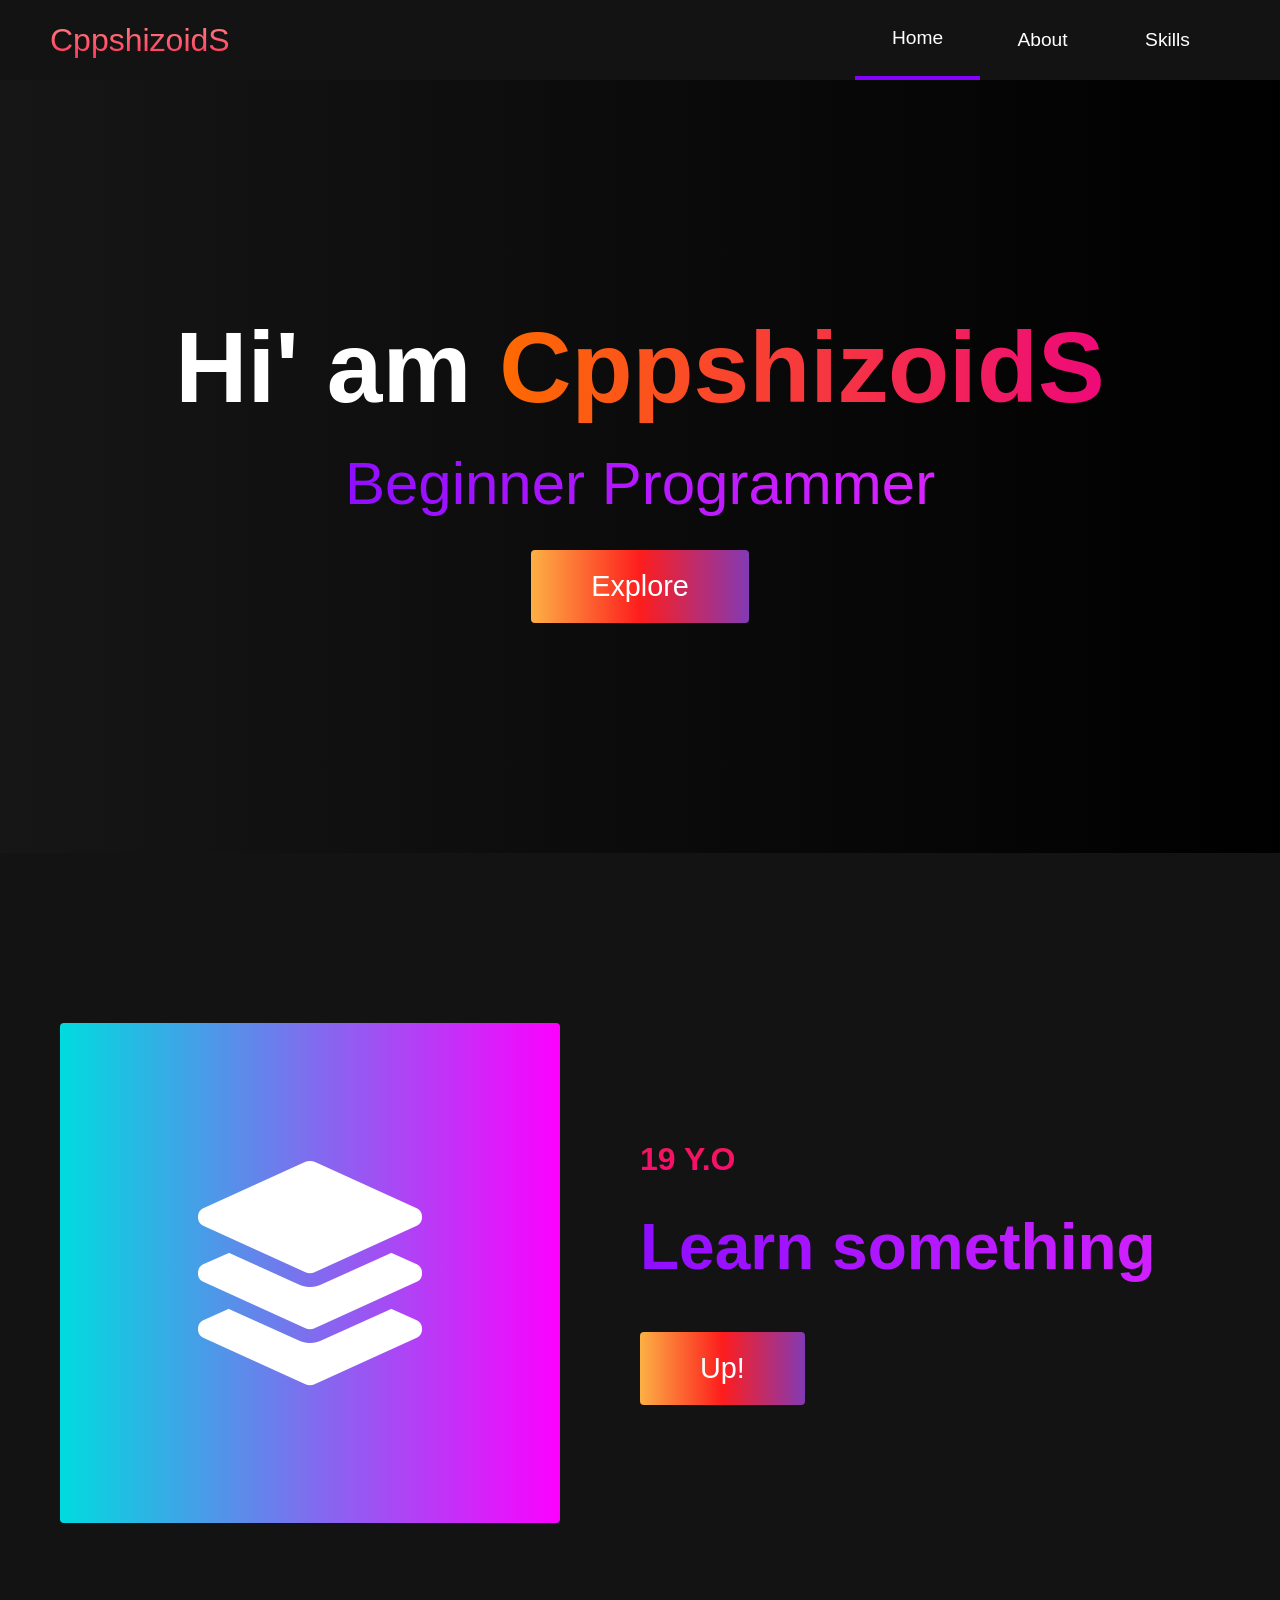
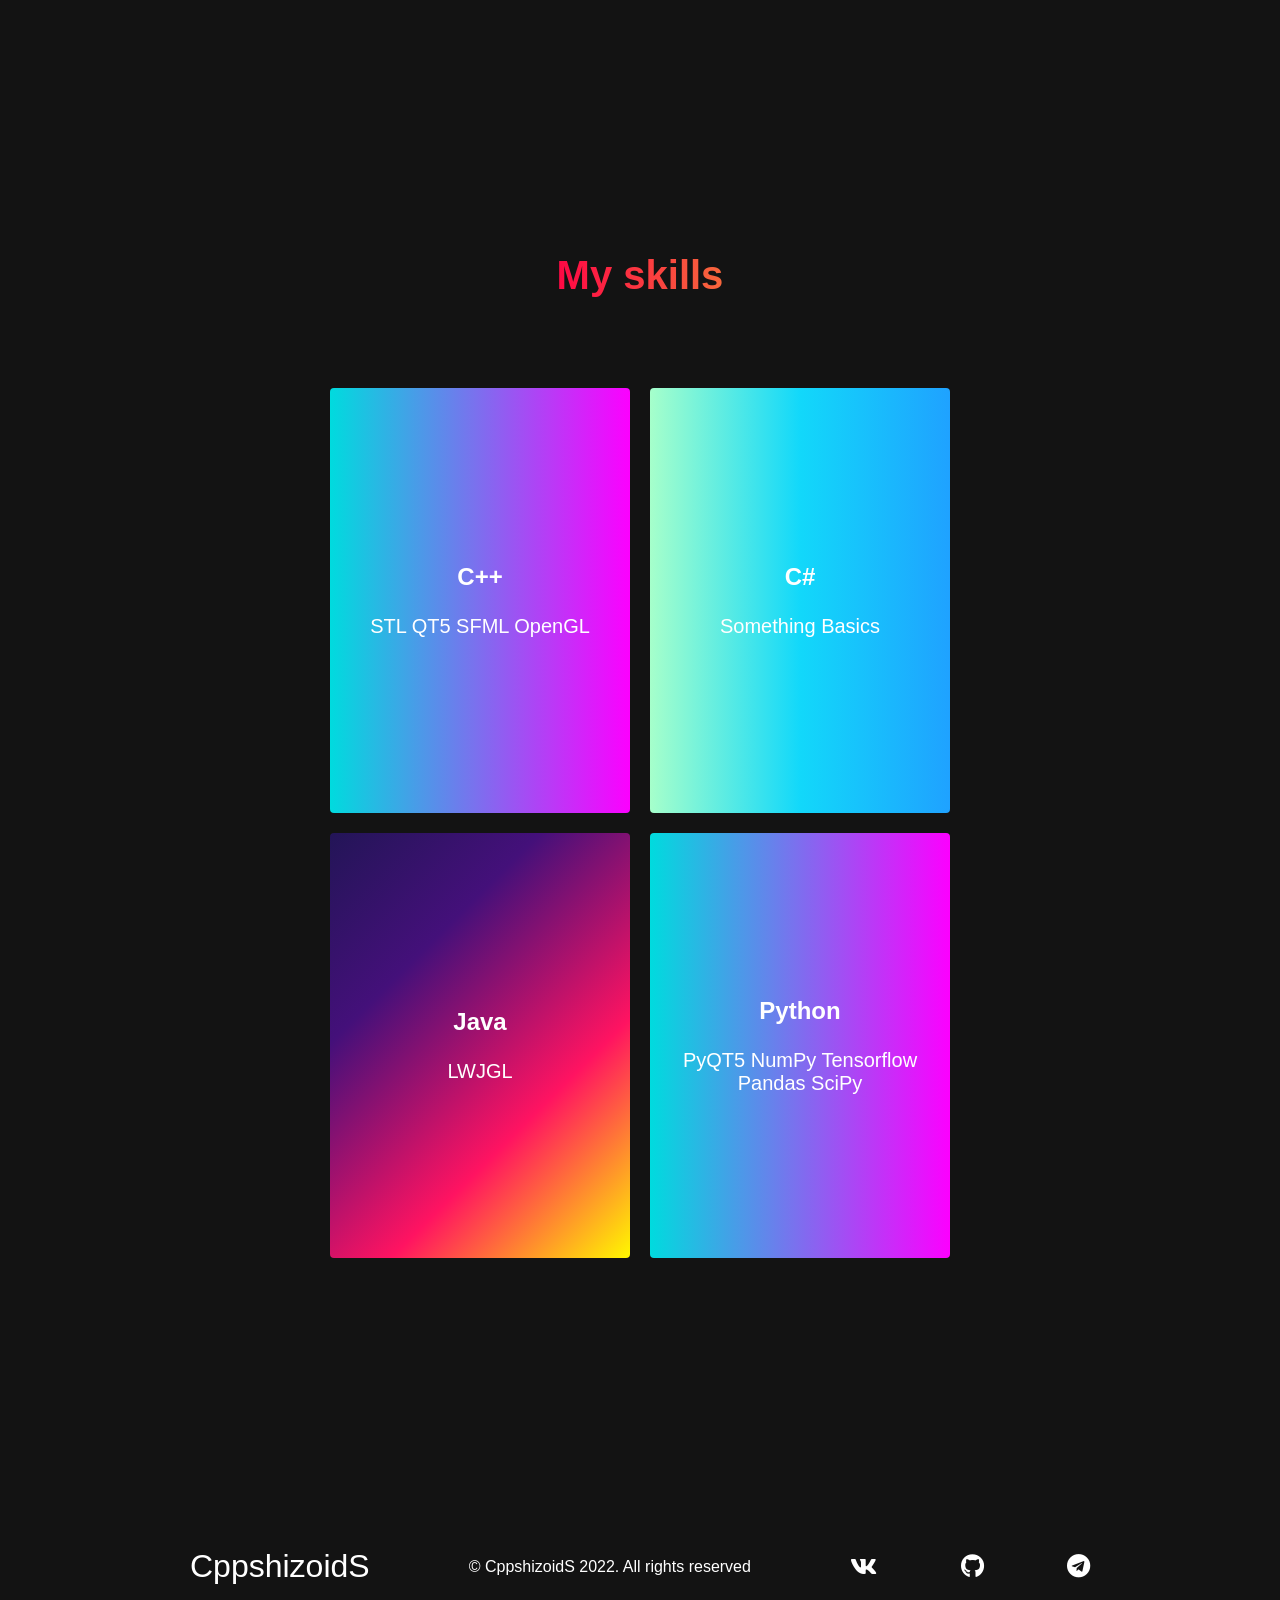
==== index.html @ 8a7acd9d "Update index.html" ====
<!DOCTYPE html>
<html lang="en">
  <head>
    <meta charset="UTF-8" />
    <meta name="viewport" content="width=device-width, initial-scale=1.0" />
    <title>About Me</title>
    <link rel="stylesheet" href="main.css" />
    <link rel="shortcut icon" type="image/x-icon" href="favicon.ico" />
    <link
      rel="stylesheet"
      href="https://use.fontawesome.com/releases/v5.14.0/css/all.css"
      integrity="sha384-HzLeBuhoNPvSl5KYnjx0BT+WB0QEEqLprO+NBkkk5gbc67FTaL7XIGa2w1L0Xbgc"
      crossorigin="anonymous"
    />
  </head>
  <body>
    <!-- Navbar Section -->
    <nav class="navbar">
      <div class="navbar__container">
        <a href="#home" id="navbar__logo">CppshizoidS</a>
        <div class="navbar__toggle" id="mobile-menu">
          <span class="bar"></span> <span class="bar"></span>
          <span class="bar"></span>
        </div>
        <ul class="navbar__menu">
          <li class="navbar__item">
            <a href="#home" class="navbar__links" id="home-page">Home</a>
          </li>
          <li class="navbar__item">
            <a href="#about" class="navbar__links" id="about-page">About</a>
          </li>
          <li class="navbar__item">
            <a href="#services" class="navbar__links" id="services-page"
              >Skills</a
            >
          </li>
        </ul>
      </div>
    </nav>

    <!-- Hero Section -->
    <div class="hero" id="home">
      <div class="hero__container">
        <h1 class="hero__heading">Hi' am <span>CppshizoidS</span></h1>
        <p class="hero__description">Beginner Programmer</p>
        <button class="main__btn"><a href="#">Explore</a></button>
      </div>
    </div>

    <!-- About Section -->
    <div class="main" id="about">
      <div class="main__container">
        <div class="main__img--container">
          <div class="main__img--card"><i class="fas fa-layer-group"></i></div>
        </div>
        <div class="main__content">
          <h1>19 y.o</h1>
          <h2>Learn something</h2>
          <p></p>
          <button class="main__btn"><a href="#">Up!</a></button>
        </div>
      </div>
    </div>

    <!-- Services Section -->
    <div class="services" id="services">
      <h1>My skills</h1>
      <div class="services__wrapper">
        <div class="services__card">
          <h2>C++</h2>
          <p>STL QT5 SFML OpenGL</p>
        </div>
        <div class="services__card">
          <h2>C#</h2>
          <p>Something Basics</p>
        </div>
        <div class="services__card">
          <h2>Java</h2>
          <p>LWJGL</p>
        </div>
        <div class="services__card">
          <h2>Python</h2>
          <p>PyQT5 NumPy Tensorflow Pandas SciPy</p>
        </div>
      </div>
    </div>

    <!-- Footer Section -->
    <div class="footer__container">
      <section class="social__media">
        <div class="social__media--wrap">
          <div class="footer__logo">
            <a href="/" id="footer__logo">CppshizoidS</a>
          </div>
          <p class="website__rights">© CppshizoidS 2022. All rights reserved</p>
          <div class="social__icons">
            <a href="https://vk.com/cppshizoid2" class="social__icon--link" target="_blank"
              ><i class="fab fa-vk"></i
            ></a>
            <a href="https://github.com/cppshizoidS" class="social__icon--link"
              ><i class="fab fa-github"></i
            ></a>
            <a href="https://t.me/cppshizoid" class="social__icon--link"
              ><i class="fab fa-telegram"></i
            ></a>
          </div>
        </div>
      </section>
    </div>

    <script src="main.js"></script>
  </body>
</html>
---- main.css ----
* {
    box-sizing: border-box;
    margin: 0;
    padding: 0;
    font-family: 'Kumbh Sans', sans-serif;
    scroll-behavior: smooth;
  }
  
  .navbar {
    background: #131313;
    height: 80px;
    display: flex;
    justify-content: center;
    align-items: center;
    font-size: 1.2rem;
    position: sticky;
    top: 0;
    z-index: 999;
  }
  
  .navbar__container {
    display: flex;
    justify-content: space-between;
    height: 80px;
    z-index: 1;
    width: 100%;
    max-width: 1300px;
    margin: 0 auto;
    padding: 0 50px;
  }
  
  #navbar__logo {
    background-color: #ff8177;
    background-image: linear-gradient(to top, #ff0844 0%, #ffb199 100%);
    background-size: 100%;
    -webkit-background-clip: text;
    -moz-background-clip: text;
    -webkit-text-fill-color: transparent;
    -moz-text-fill-color: transparent;
    display: flex;
    align-items: center;
    cursor: pointer;
    text-decoration: none;
    font-size: 2rem;
  }
  
  .navbar__menu {
    display: flex;
    align-items: center;
    list-style: none;
  }
  
  .navbar__item {
    height: 80px;
  }
  
  .navbar__links {
    color: #fff;
    display: flex;
    align-items: center;
    justify-content: center;
    width: 125px;
    text-decoration: none;
    height: 100%;
    transition: all 0.3s ease;
  }
  
  .navbar__btn {
    display: flex;
    justify-content: center;
    align-items: center;
    padding: 0 1rem;
    width: 100%;
  }
  
  .button {
    display: flex;
    justify-content: center;
    align-items: center;
    text-decoration: none;
    padding: 10px 20px;
    height: 100%;
    width: 100%;
    border: none;
    outline: none;
    border-radius: 4px;
    background: #833ab4;
    background: -webkit-linear-gradient(to right, #fcb045, #fd1d1d, #833ab4);
    background: linear-gradient(to right, #fcb045, #fd1d1d, #833ab4);
    color: #fff;
    transition: all 0.3s ease;
  }
  
  .navbar__links:hover {
    color: #9518fc;
    transition: all 0.3s ease;
  }
  
  @media screen and (max-width: 960px) {
    .navbar__container {
      display: flex;
      justify-content: space-between;
      height: 80px;
      z-index: 1;
      width: 100%;
      max-width: 1300px;
      padding: 0;
    }
  
    .navbar__menu {
      display: grid;
      grid-template-columns: auto;
      margin: 0;
      width: 100%;
      position: absolute;
      top: -1000px;
      opacity: 1;
      transition: all 0.5s ease;
      z-index: -1;
    }
  
    .navbar__menu.active {
      background: #131313;
      top: 100%;
      opacity: 1;
      transition: all 0.5s ease;
      z-index: 99;
      height: 60vh;
      font-size: 1.6rem;
    }
  
    #navbar__logo {
      padding-left: 25px;
    }
  
    .navbar__toggle .bar {
      width: 25px;
      height: 3px;
      margin: 5px auto;
      transition: all 0.3s ease-in-out;
      background: #fff;
    }
  
    .navbar__item {
      width: 100%;
    }
  
    .navbar__links {
      text-align: center;
      padding: 2rem;
      width: 100%;
      display: table;
    }
  
    .navbar__btn {
      padding-bottom: 2rem;
    }
  
    .button {
      display: flex;
      justify-content: center;
      align-items: center;
      width: 80%;
      height: 80px;
      margin: 0;
    }
  
    #mobile-menu {
      position: absolute;
      top: 20%;
      right: 5%;
      transform: translate(5%, 20%);
    }
  
    .navbar__toggle .bar {
      display: block;
      cursor: pointer;
    }
  
    #mobile-menu.is-active .bar:nth-child(2) {
      opacity: 0;
    }
  
    #mobile-menu.is-active .bar:nth-child(1) {
      transform: translateY(8px) rotate(45deg);
    }
  
    #mobile-menu.is-active .bar:nth-child(3) {
      transform: translateY(-8px) rotate(-45deg);
    }
  }
  
  /* Hero Section */
  .hero {
    background: #000000;
    background: linear-gradient(to right, #161616, #000000);
    padding: 200px 0;
  }
  
  .hero__container {
    display: flex;
    flex-direction: column;
    justify-content: center;
    align-items: center;
    max-width: 1200px;
    margin: 0 auto;
    height: 90%;
    text-align: center;
    padding: 30px;
  }
  
  .hero__heading {
    font-size: 100px;
    margin-bottom: 24px;
    color: #fff;
  }
  
  .hero__heading span {
    background: #ee0979; /* fallback for old browsers */
    background: -webkit-linear-gradient(
      to right,
      #ff6a00,
      #ee0979
    ); /* Chrome 10-25, Safari 5.1-6 */
    background: linear-gradient(
      to right,
      #ff6a00,
      #ee0979
    ); /* W3C, IE 10+/ Edge, Firefox 16+, Chrome 26+, Opera 12+, Safari 7+ */
    background-size: 100%;
    -webkit-background-clip: text;
    -moz-background-clip: text;
    -webkit-text-fill-color: transparent;
    -mo-text-fill-color: transparent;
  }
  
  .hero__description {
    font-size: 60px;
    background: #da22ff; /* fallback for old browsers */
    background: -webkit-linear-gradient(
      to right,
      #9114ff,
      #da22ff
    ); /* Chrome 10-25, Safari 5.1-6 */
    background: linear-gradient(
      to right,
      #8f0eff,
      #da22ff
    ); /* W3C, IE 10+/ Edge, Firefox 16+, Chrome 26+, Opera 12+, Safari 7+ */
    background-size: 100%;
    -webkit-background-clip: text;
    -moz-background-clip: text;
    -webkit-text-fill-color: transparent;
    -moz-text-fill-color: transparent;
  }
  
  .highlight {
    border-bottom: 4px solid rgb(132, 0, 255);
  }
  
  @media screen and (max-width: 768px) {
    .hero__heading {
      font-size: 60px;
    }
  
    .hero__description {
      font-size: 40px;
    }
  }
  
  /* About Section */
  .main {
    background-color: #131313;
    padding: 10rem 0;
  }
  
  .main__container {
    display: grid;
    grid-template-columns: 1fr 1fr;
    align-items: center;
    justify-content: center;
    margin: 0 auto;
    height: 90%;
    z-index: 1;
    width: 100%;
    max-width: 1300px;
    padding: 0 50px;
  }
  
  .main__content {
    color: #fff;
    width: 100%;
  }
  
  .main__content h1 {
    font-size: 2rem;
    background-color: #fe3b6f;
    background-image: linear-gradient(to top, #ff087b 0%, #ed1a52 100%);
    background-size: 100%;
    -webkit-background-clip: text;
    -moz-background-clip: text;
    -webkit-text-fill-color: transparent;
    -moz-text-fill-color: transparent;
    text-transform: uppercase;
    margin-bottom: 32px;
  }
  
  .main__content h2 {
    font-size: 4rem;
    background: #ff8177; /* fallback for old browsers */
    background: -webkit-linear-gradient(
      to right,
      #9114ff,
      #da22ff
    ); /* Chrome 10-25, Safari 5.1-6 */
    background: linear-gradient(
      to right,
      #8f0eff,
      #da22ff
    ); /* W3C, IE 10+/ Edge, Firefox 16+, Chrome 26+, Opera 12+, Safari 7+ */
    background-size: 100%;
    -webkit-background-clip: text;
    -moz-background-clip: text;
    -webkit-text-fill-color: transparent;
    -moz-text-fill-color: transparent;
  }
  
  .main__content p {
    margin-top: 1rem;
    font-size: 2rem;
    font-weight: 700;
  }
  
  .main__btn {
    font-size: 1.8rem;
    background: #833ab4;
    background: -webkit-linear-gradient(to right, #fcb045, #fd1d1d, #833ab4);
    background: linear-gradient(to right, #fcb045, #fd1d1d, #833ab4);
    padding: 20px 60px;
    border: none;
    border-radius: 4px;
    margin-top: 2rem;
    cursor: pointer;
    position: relative;
    transition: all 0.35s;
    outline: none;
  }
  
  .main__btn a {
    position: relative;
    z-index: 2;
    color: #fff;
    text-decoration: none;
  }
  
  .main__btn:after {
    position: absolute;
    content: '';
    top: 0;
    left: 0;
    width: 0;
    height: 100%;
    background: #ff1ead;
    transition: all 0.35s;
    border-radius: 4px;
  }
  
  .main__btn:hover {
    color: #fff;
  }
  
  .main__btn:hover:after {
    width: 100%;
  }
  
  .main__img--container {
    text-align: center;
  }
  
  .main__img--card {
    margin: 10px;
    height: 500px;
    width: 500px;
    border-radius: 4px;
    display: flex;
    flex-direction: column;
    justify-content: center;
    color: #fff;
    background-image: linear-gradient(to right, #00dbde 0%, #fc00ff 100%);
  }
  
  .fa-layer-group,
  .fa-users {
    font-size: 14rem;
  }
  
  #card-2 {
    background: #ff512f;
    background: -webkit-linear-gradient(to right, #dd2476, #ff512f);
    background: linear-gradient(to right, #dd2476, #ff512f);
  }
  
  /* Mobile Responsive */
  @media screen and (max-width: 1100px) {
    .main__container {
      display: grid;
      grid-template-columns: 1fr;
      align-items: center;
      justify-content: center;
      width: 100%;
      margin: 0 auto;
      height: 90%;
    }
  
    .main__img--container {
      display: flex;
      justify-content: center;
    }
  
    .main__img--card {
      height: 425px;
      width: 425px;
    }
  
    .main__content {
      text-align: center;
      margin-bottom: 4rem;
    }
  
    .main__content h1 {
      font-size: 2.5rem;
      margin-top: 2rem;
    }
  
    .main__content h2 {
      font-size: 3rem;
    }
  
    .main__content p {
      margin-top: 1rem;
      font-size: 1.5rem;
    }
  }
  
  @media screen and (max-width: 480px) {
    .main__img--card {
      width: 250px;
      height: 250px;
    }
  
    .fa-users,
    .fa-layer-group {
      font-size: 4rem;
    }
  
    .main__content h1 {
      font-size: 2rem;
      margin-top: 3rem;
    }
    .main__content h2 {
      font-size: 2rem;
    }
  
    .main__content p {
      margin-top: 2rem;
    }
  
    .main__btn {
      padding: 12px 36px;
      margin: 2.5rem 0;
    }
  }
  
  /* Services Section */
  .services {
    background: #131313;
    display: flex;
    flex-direction: column;
    justify-content: center;
    align-items: center;
    height: 100%;
    padding: 10rem 0;
  }
  
  .services h1 {
    background-color: #ff8177;
    background-image: linear-gradient(to right, #ff0844 0%, #f7673c 100%);
    background-size: 100%;
    -webkit-background-clip: text;
    -moz-background-clip: text;
    -webkit-text-fill-color: transparent;
    -moz-text-fill-color: transparent;
    margin-bottom: 5rem;
    font-size: 2.5rem;
  }
  
  .services__wrapper {
    display: grid;
    grid-template-columns: 1fr 1fr 1fr 1fr;
    grid-template-rows: 1fr;
  }
  
  .services__card {
    margin: 10px;
    height: 425px;
    width: 300px;
    border-radius: 4px;
    display: flex;
    flex-direction: column;
    justify-content: center;
    color: #fff;
    background-image: linear-gradient(to right, #00dbde 0%, #fc00ff 100%);
    transition: 0.3s ease-in;
  }
  
  .services__card:nth-child(2) {
    background: #1fa2ff; /* fallback for old browsers */
    background: -webkit-linear-gradient(
      to right,
      #a6ffcb,
      #12d8fa,
      #1fa2ff
    ); /* Chrome 10-25, Safari 5.1-6 */
    background: linear-gradient(
      to right,
      #a6ffcb,
      #12d8fa,
      #1fa2ff
    ); /* W3C, IE 10+/ Edge, Firefox 16+, Chrome 26+, Opera 12+, Safari 7+ */
  }
  
  .services__card:nth-child(3) {
    background-image: linear-gradient(
      -225deg,
      #231557 0%,
      #44107a 29%,
      #ff1361 67%,
      #fff800 100%
    );
  }
  
  .services__card h2 {
    text-align: center;
  }
  
  .services__card p {
    text-align: center;
    margin-top: 24px;
    font-size: 20px;
  }
  
  .services__btn {
    display: flex;
    justify-content: center;
    margin-top: 16px;
  }
  
  .services__card button {
    color: #fff;
    padding: 14px 24px;
    border: none;
    outline: none;
    border-radius: 4px;
    background: #131313;
    font-size: 1rem;
  }
  
  .services__card button:hover {
    cursor: pointer;
  }
  
  .services__card:hover {
    transform: scale(1.075);
    transition: 0.3s ease-in;
    cursor: pointer;
  }
  
  @media screen and (max-width: 1300px) {
    .services__wrapper {
      grid-template-columns: 1fr 1fr;
    }
  }
  
  @media screen and (max-width: 768px) {
    .services__wrapper {
      grid-template-columns: 1fr;
    }
  }
  
  /* Footer CSS */
  .footer__container {
    background-color: #131313;
    padding: 5rem 0;
    display: flex;
    flex-direction: column;
    justify-content: center;
    align-items: center;
  }
  
  #footer__logo {
    color: #fff;
    display: flex;
    align-items: center;
    cursor: pointer;
    text-decoration: none;
    font-size: 2rem;
  }
  
  .footer__links {
    width: 100%;
    max-width: 1000px;
    display: flex;
    justify-content: center;
  }
  
  .footer__link--wrapper {
    display: flex;
  }
  
  .footer__link--items {
    display: flex;
    flex-direction: column;
    align-items: flex-start;
    margin: 16px;
    text-align: left;
    width: 160px;
    box-sizing: border-box;
  }
  
  .footer__link--items h2 {
    margin-bottom: 16px;
    color: #fff;
  }
  
  .footer__link--items a {
    color: #fff;
    text-decoration: none;
    margin-bottom: 0.5rem;
    transition: 0.3 ease-out;
  }
  
  .footer__link--items a:hover {
    color: #e9e9e9;
    transition: 0.3 ease-out;
  }
  
  .social__icon--link {
    color: #fff;
    font-size: 24px;
  }
  
  .social__media {
    max-width: 1000px;
    width: 100%;
  }
  
  .social__media--wrap {
    display: flex;
    justify-content: space-between;
    align-items: center;
    width: 90%;
    max-width: 1000px;
    margin: 40px auto 0 auto;
  }
  
  .social__icons {
    display: flex;
    justify-content: space-between;
    align-items: center;
    width: 240px;
  }
  
  .website__rights {
    color: #fff;
  }
  
  @media screen and (max-width: 820px) {
    .footer__links {
      padding-top: 2rem;
    }
  
    #footer__logo {
      margin-bottom: 2rem;
    }
  
    .website__rights {
      margin-bottom: 2rem;
    }
  
    .footer__link--wrapper {
      flex-direction: column;
    }
  
    .social__media--wrap {
      flex-direction: column;
    }
  }
  
  @media screen and (max-width: 480px) {
    .footer__link--items {
      margin: 0;
      padding: 10px;
      width: 100%;
    }
  }
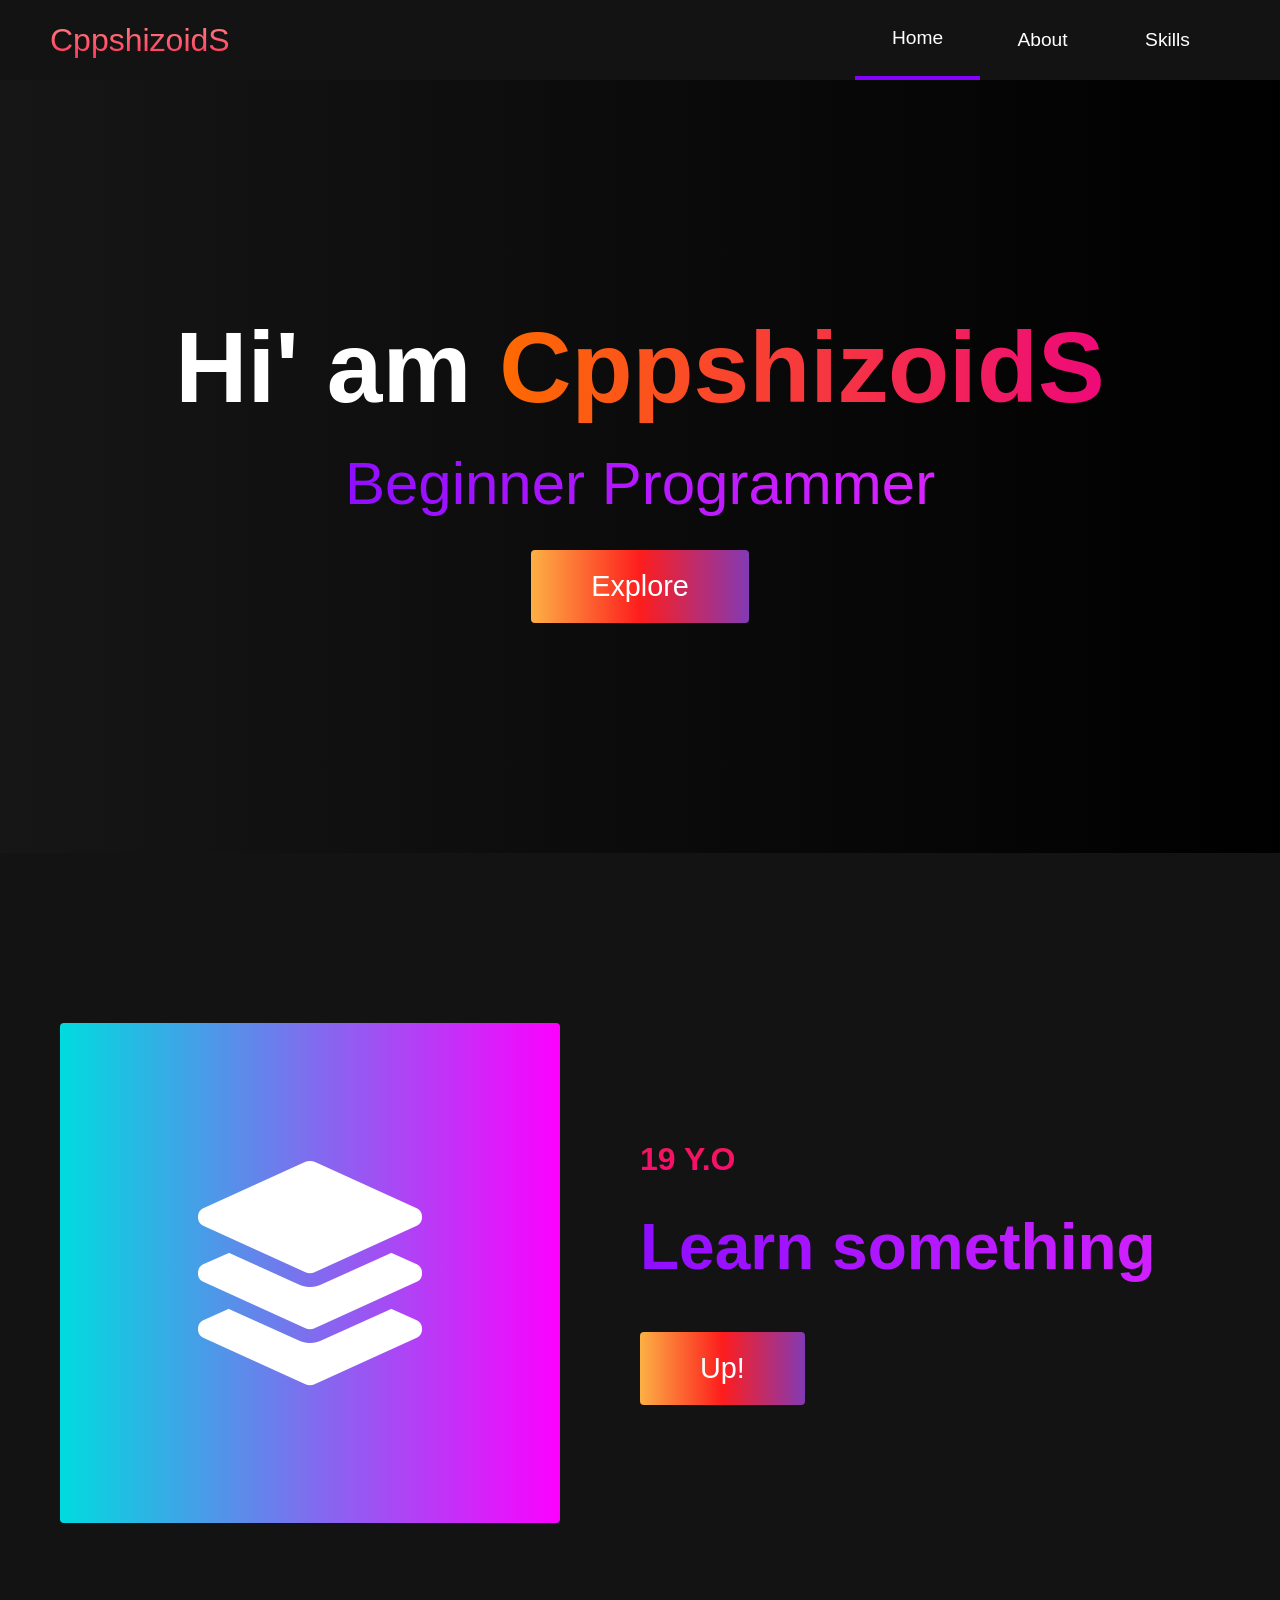
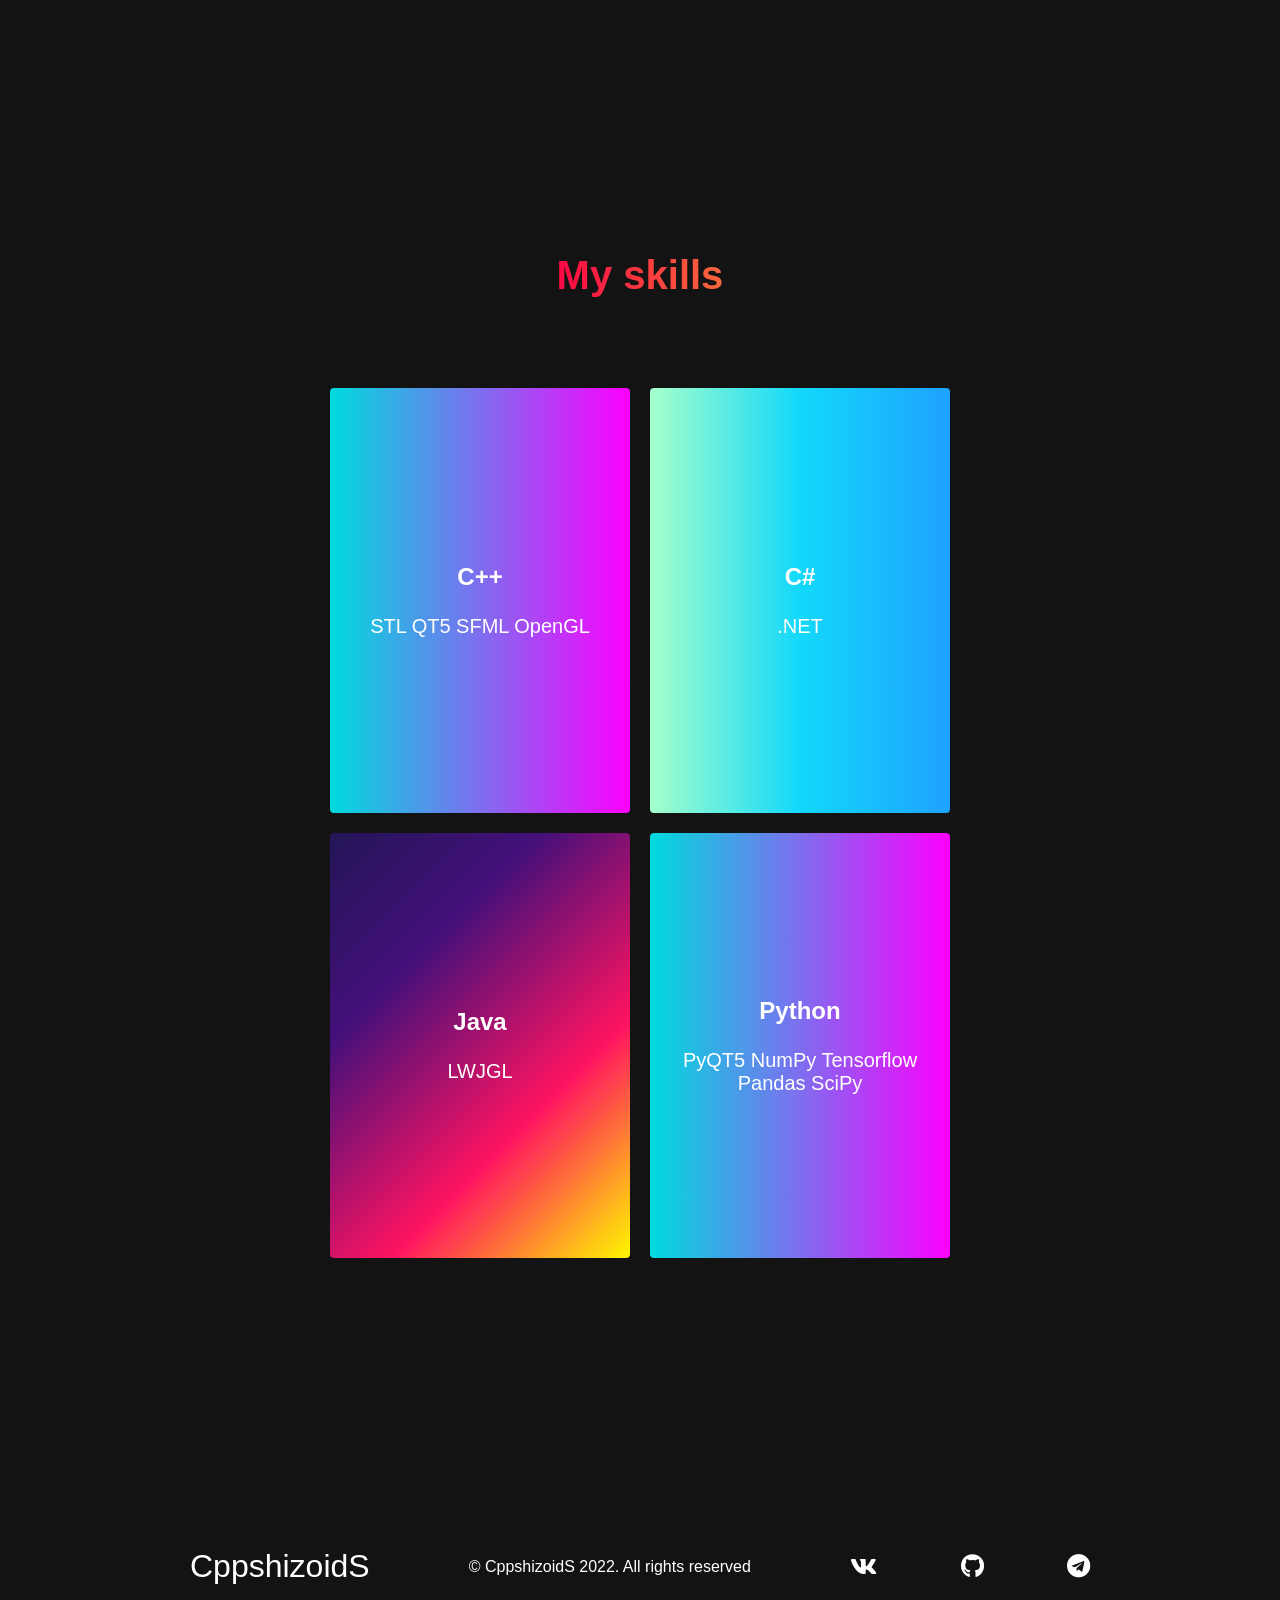
==== commit 205724ae: "Update index.html" ====
--- a/index.html
+++ b/index.html
@@ -72,7 +72,7 @@
         </div>
         <div class="services__card">
           <h2>C#</h2>
-          <p>Something Basics</p>
+          <p>.NET</p>
         </div>
         <div class="services__card">
           <h2>Java</h2>
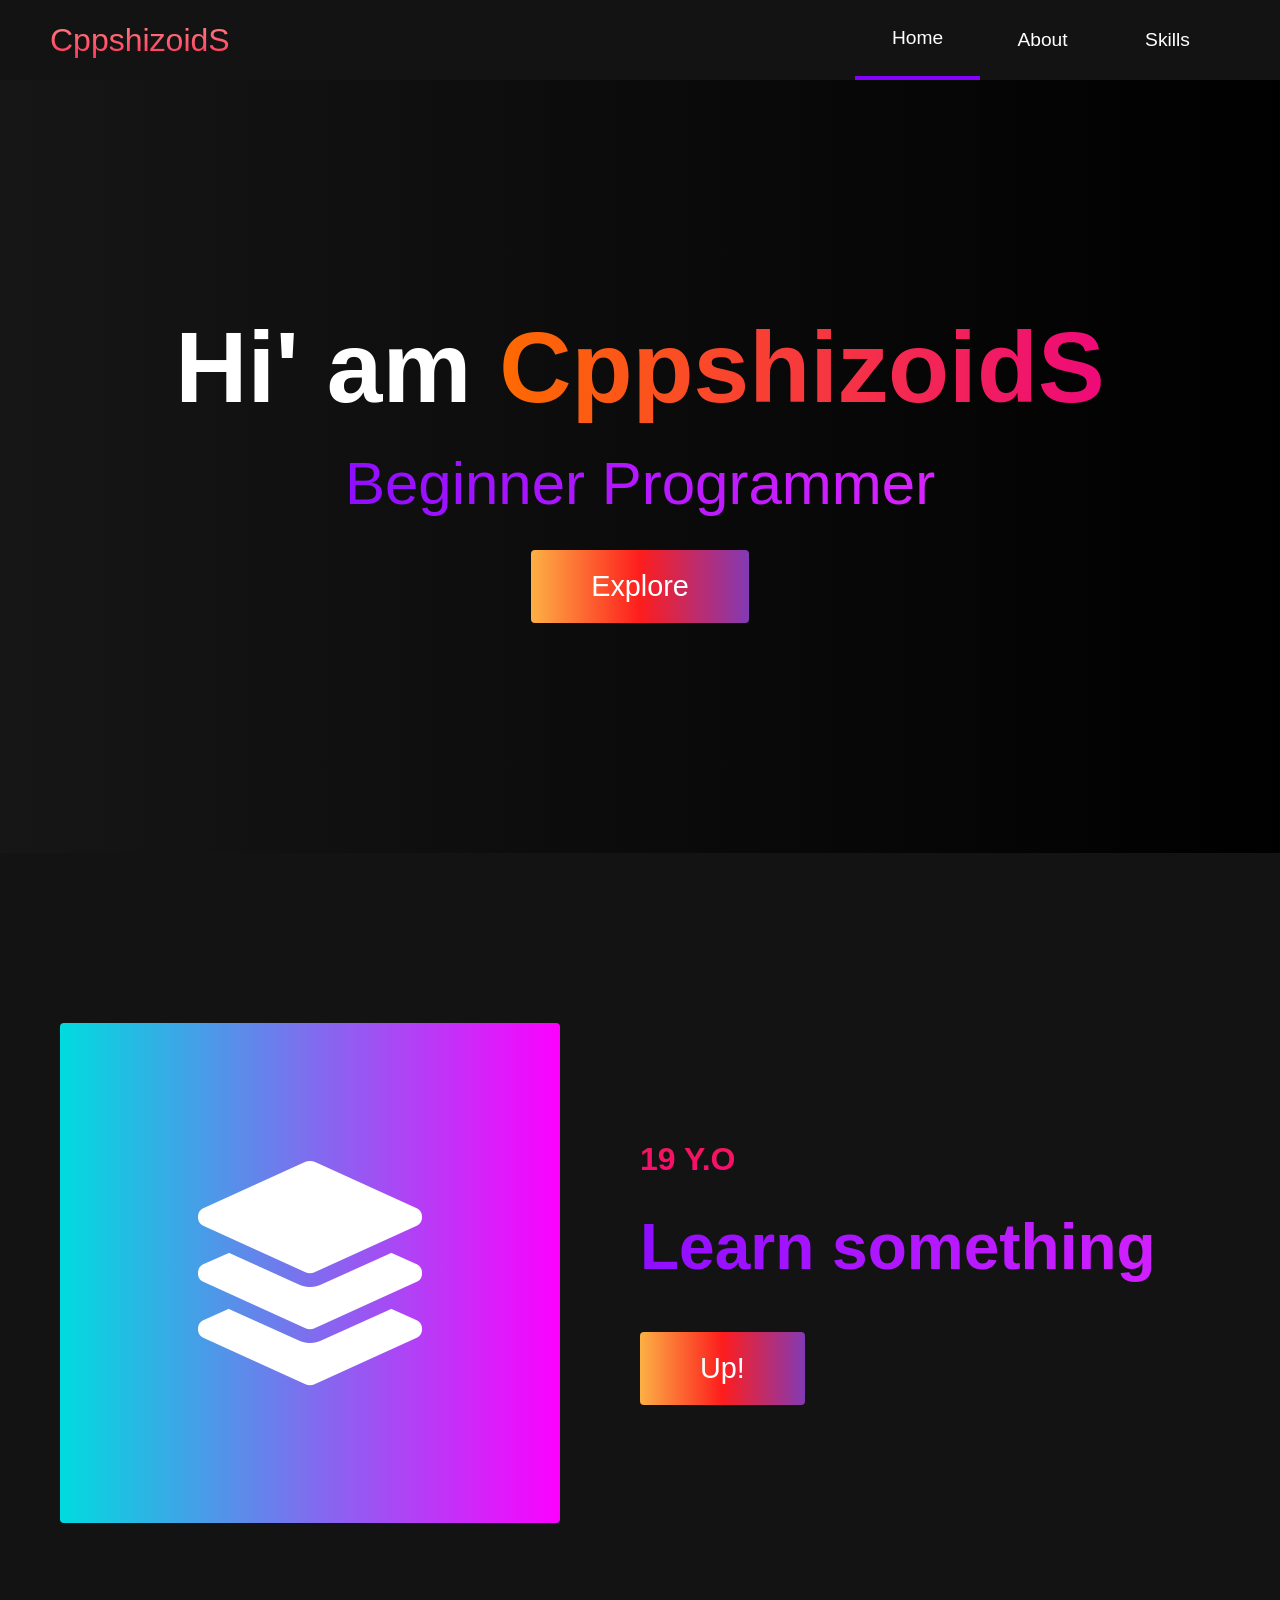
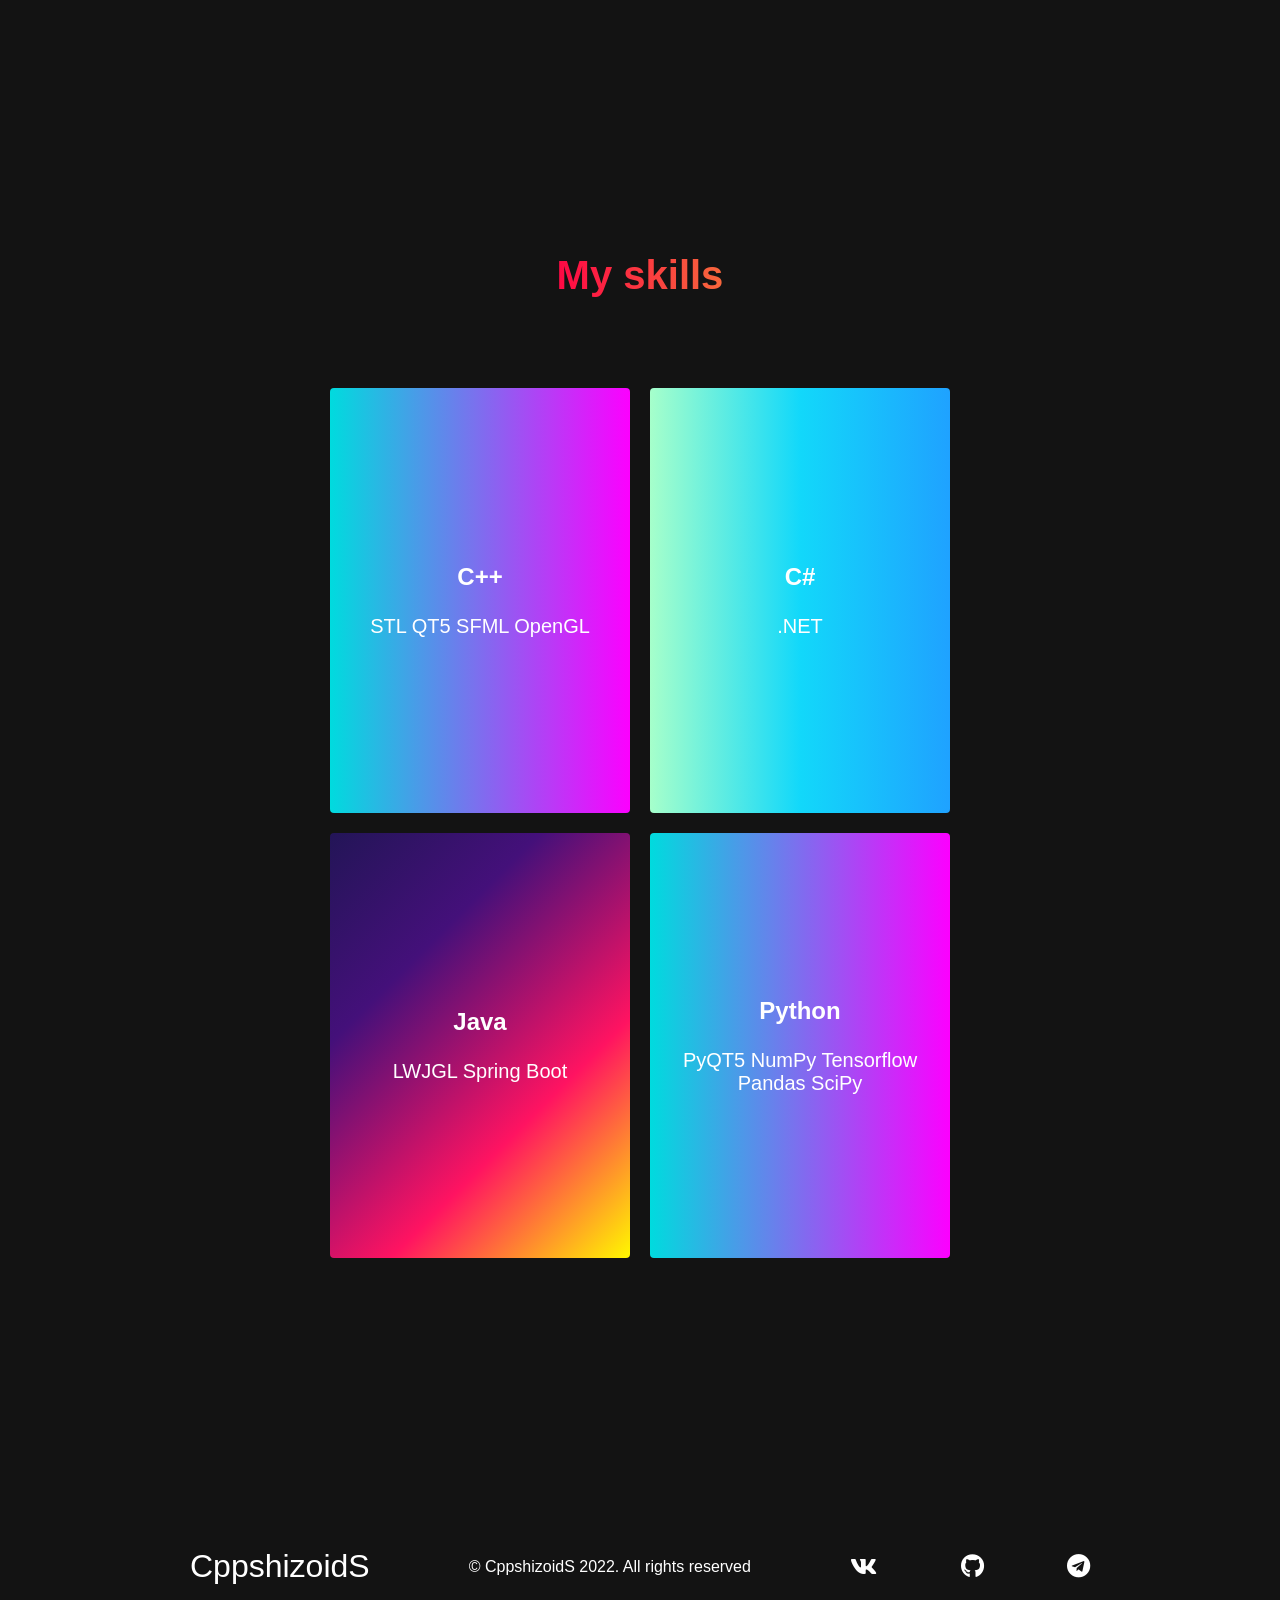
==== commit 382fd98c: "Update index.html" ====
--- a/index.html
+++ b/index.html
@@ -76,7 +76,7 @@
         </div>
         <div class="services__card">
           <h2>Java</h2>
-          <p>LWJGL</p>
+          <p>LWJGL Spring Boot</p>
         </div>
         <div class="services__card">
           <h2>Python</h2>
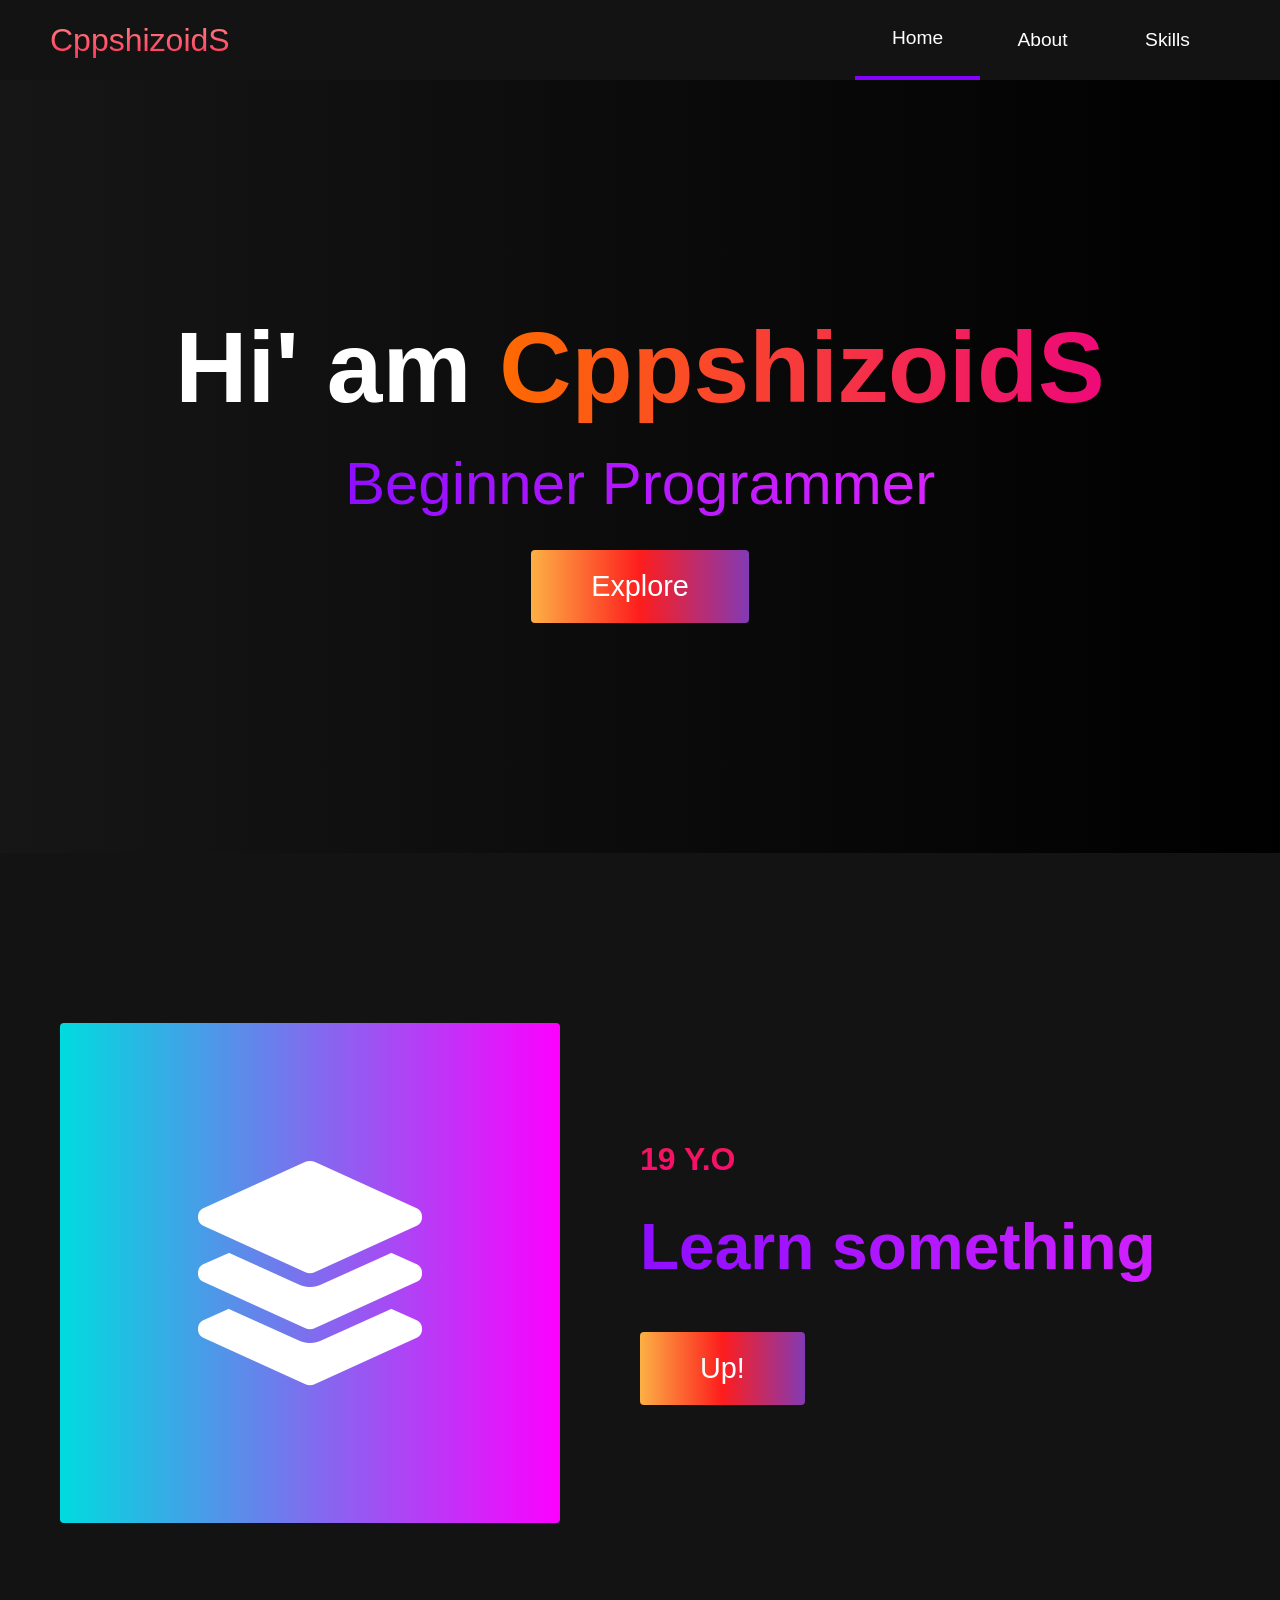
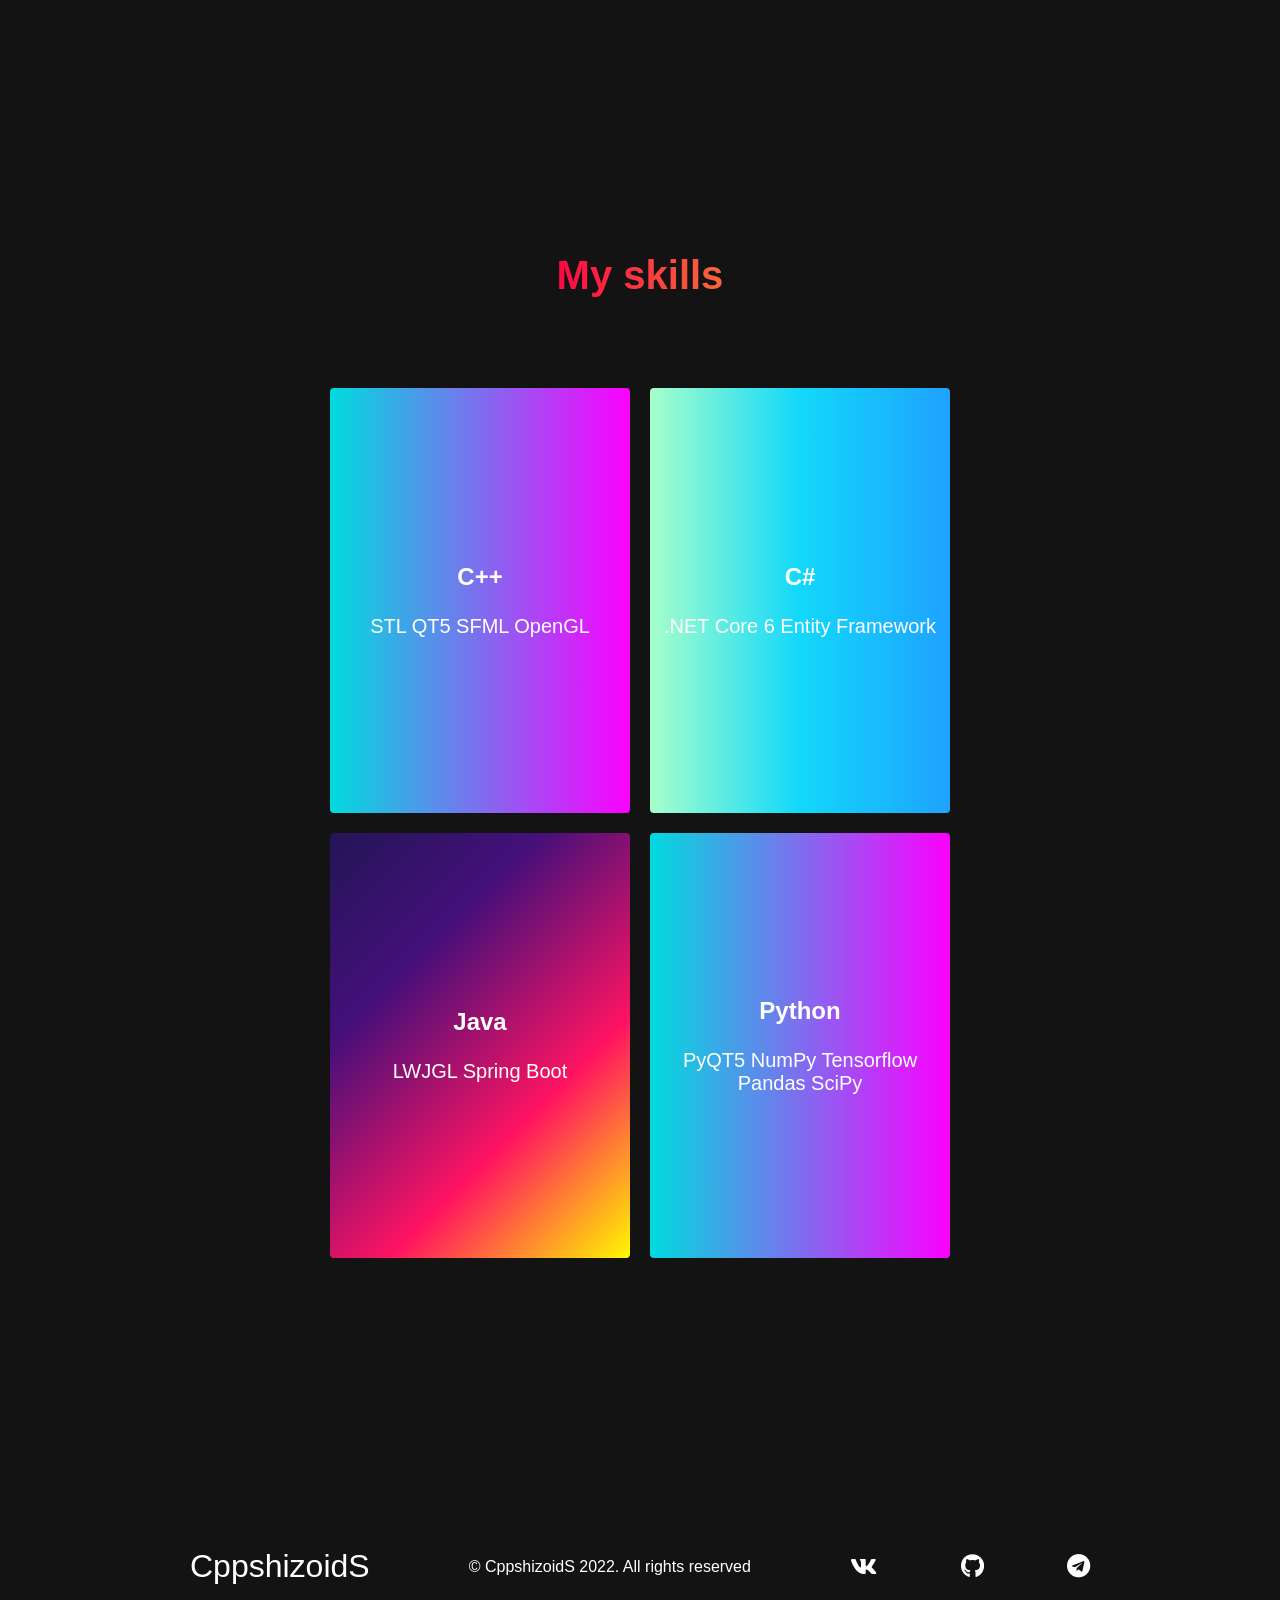
==== commit 7861613c: "Update index.html" ====
--- a/index.html
+++ b/index.html
@@ -72,7 +72,7 @@
         </div>
         <div class="services__card">
           <h2>C#</h2>
-          <p>.NET</p>
+          <p>.NET Core 6 Entity Framework</p>
         </div>
         <div class="services__card">
           <h2>Java</h2>
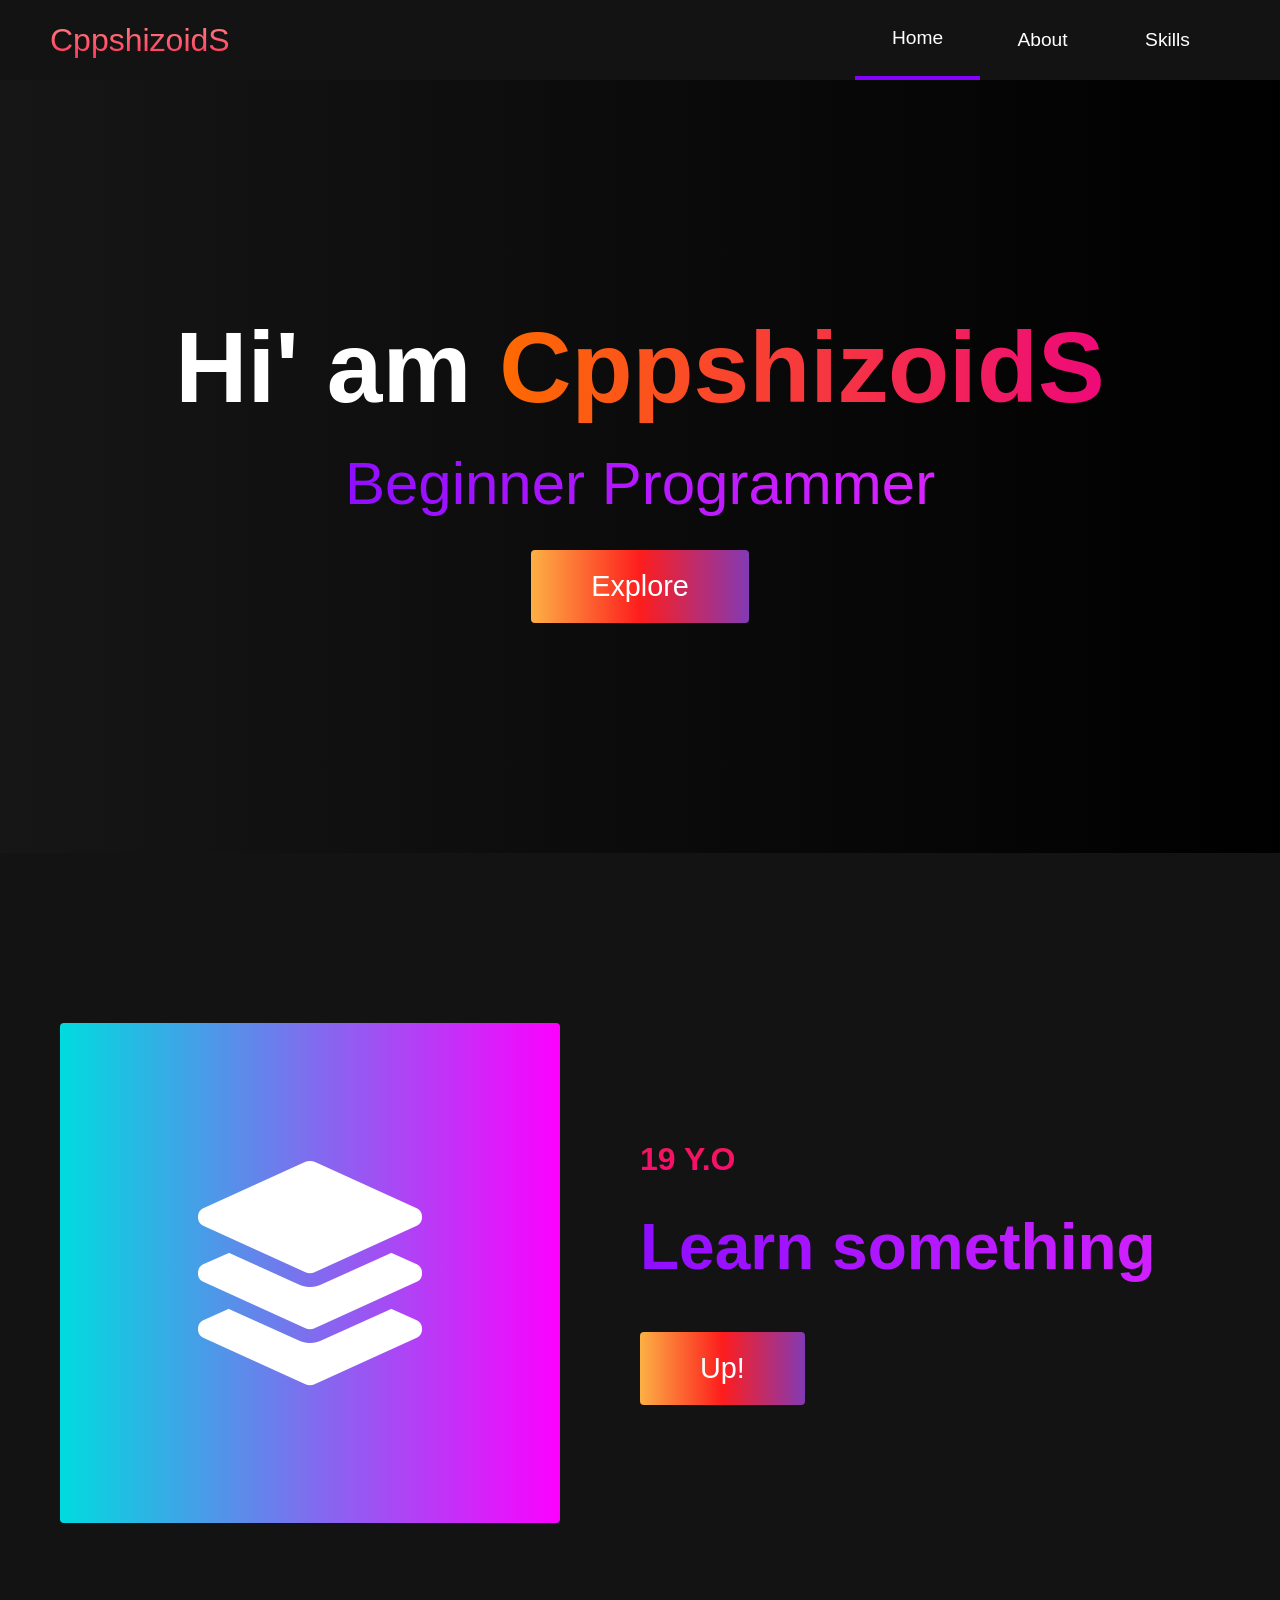
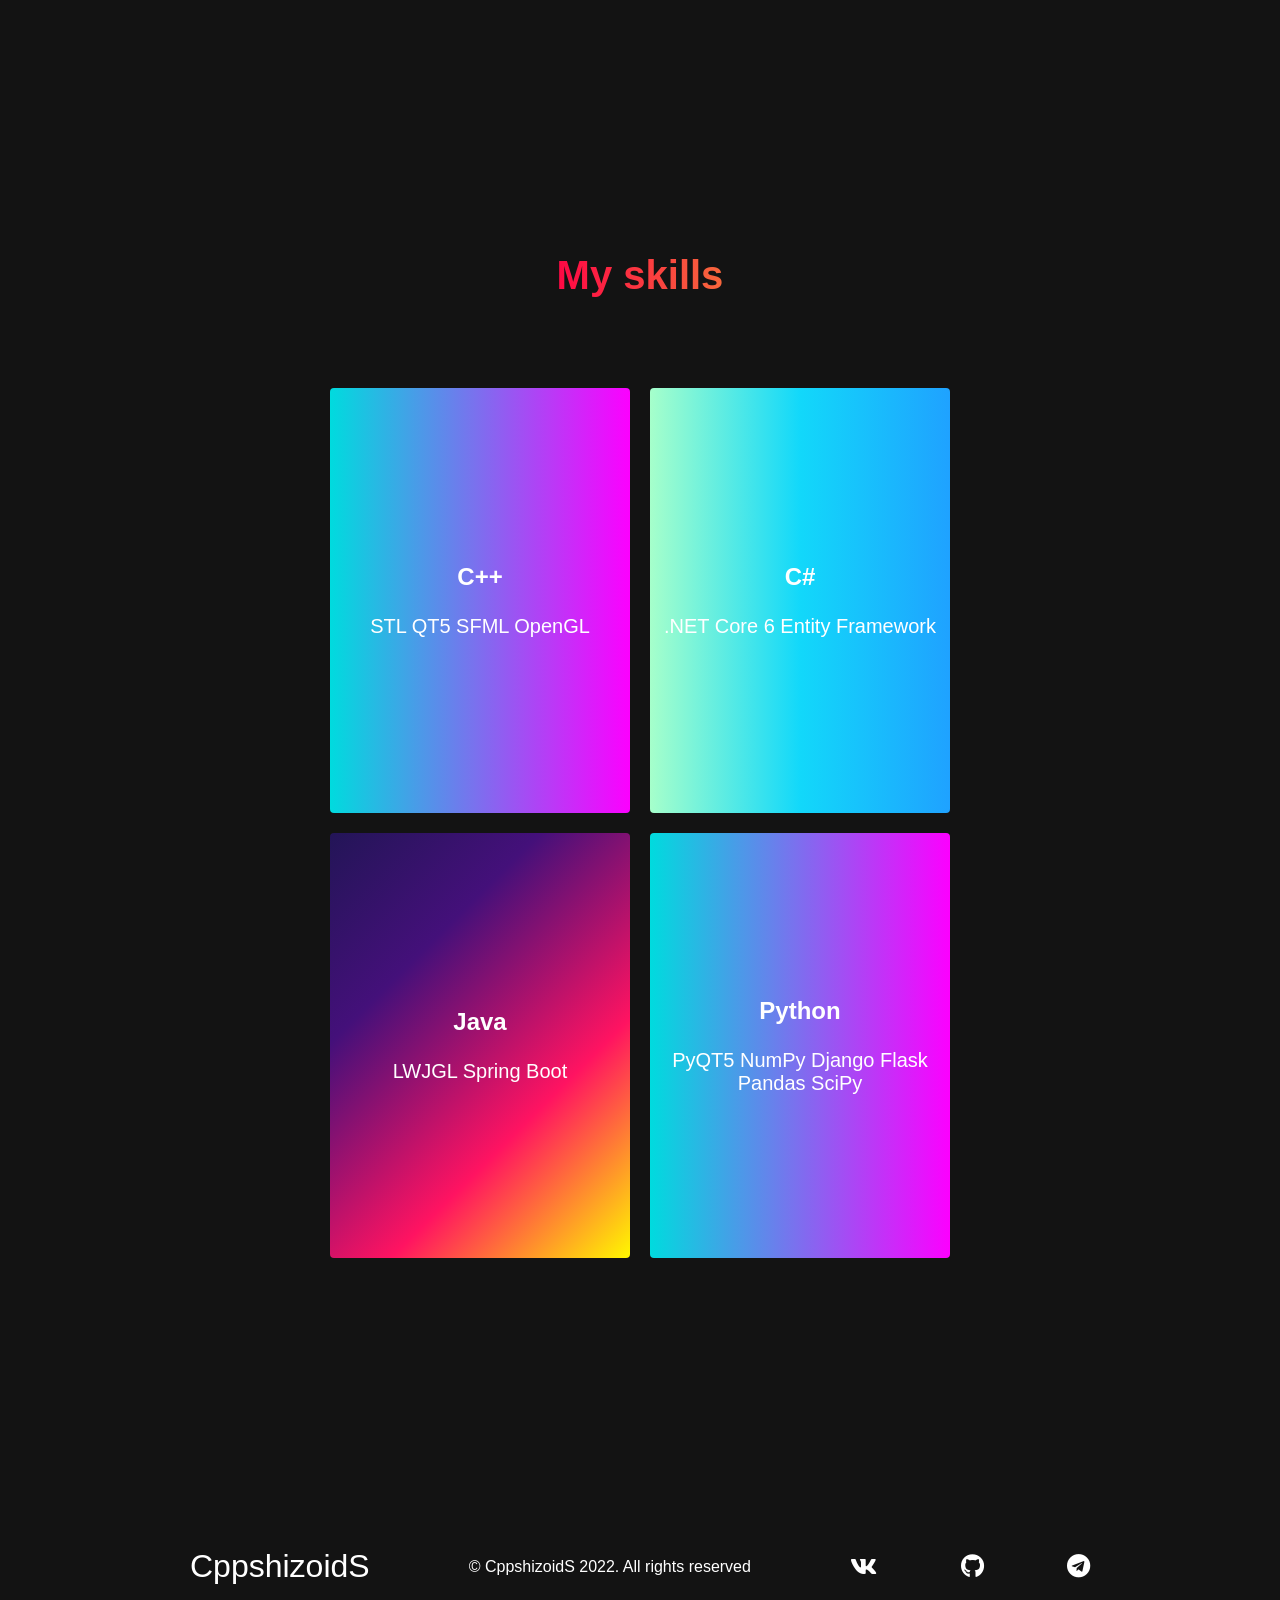
==== commit d81fa24e: "Update index.html" ====
--- a/index.html
+++ b/index.html
@@ -80,7 +80,7 @@
         </div>
         <div class="services__card">
           <h2>Python</h2>
-          <p>PyQT5 NumPy Tensorflow Pandas SciPy</p>
+          <p>PyQT5 NumPy Django Flask Pandas SciPy</p>
         </div>
       </div>
     </div>
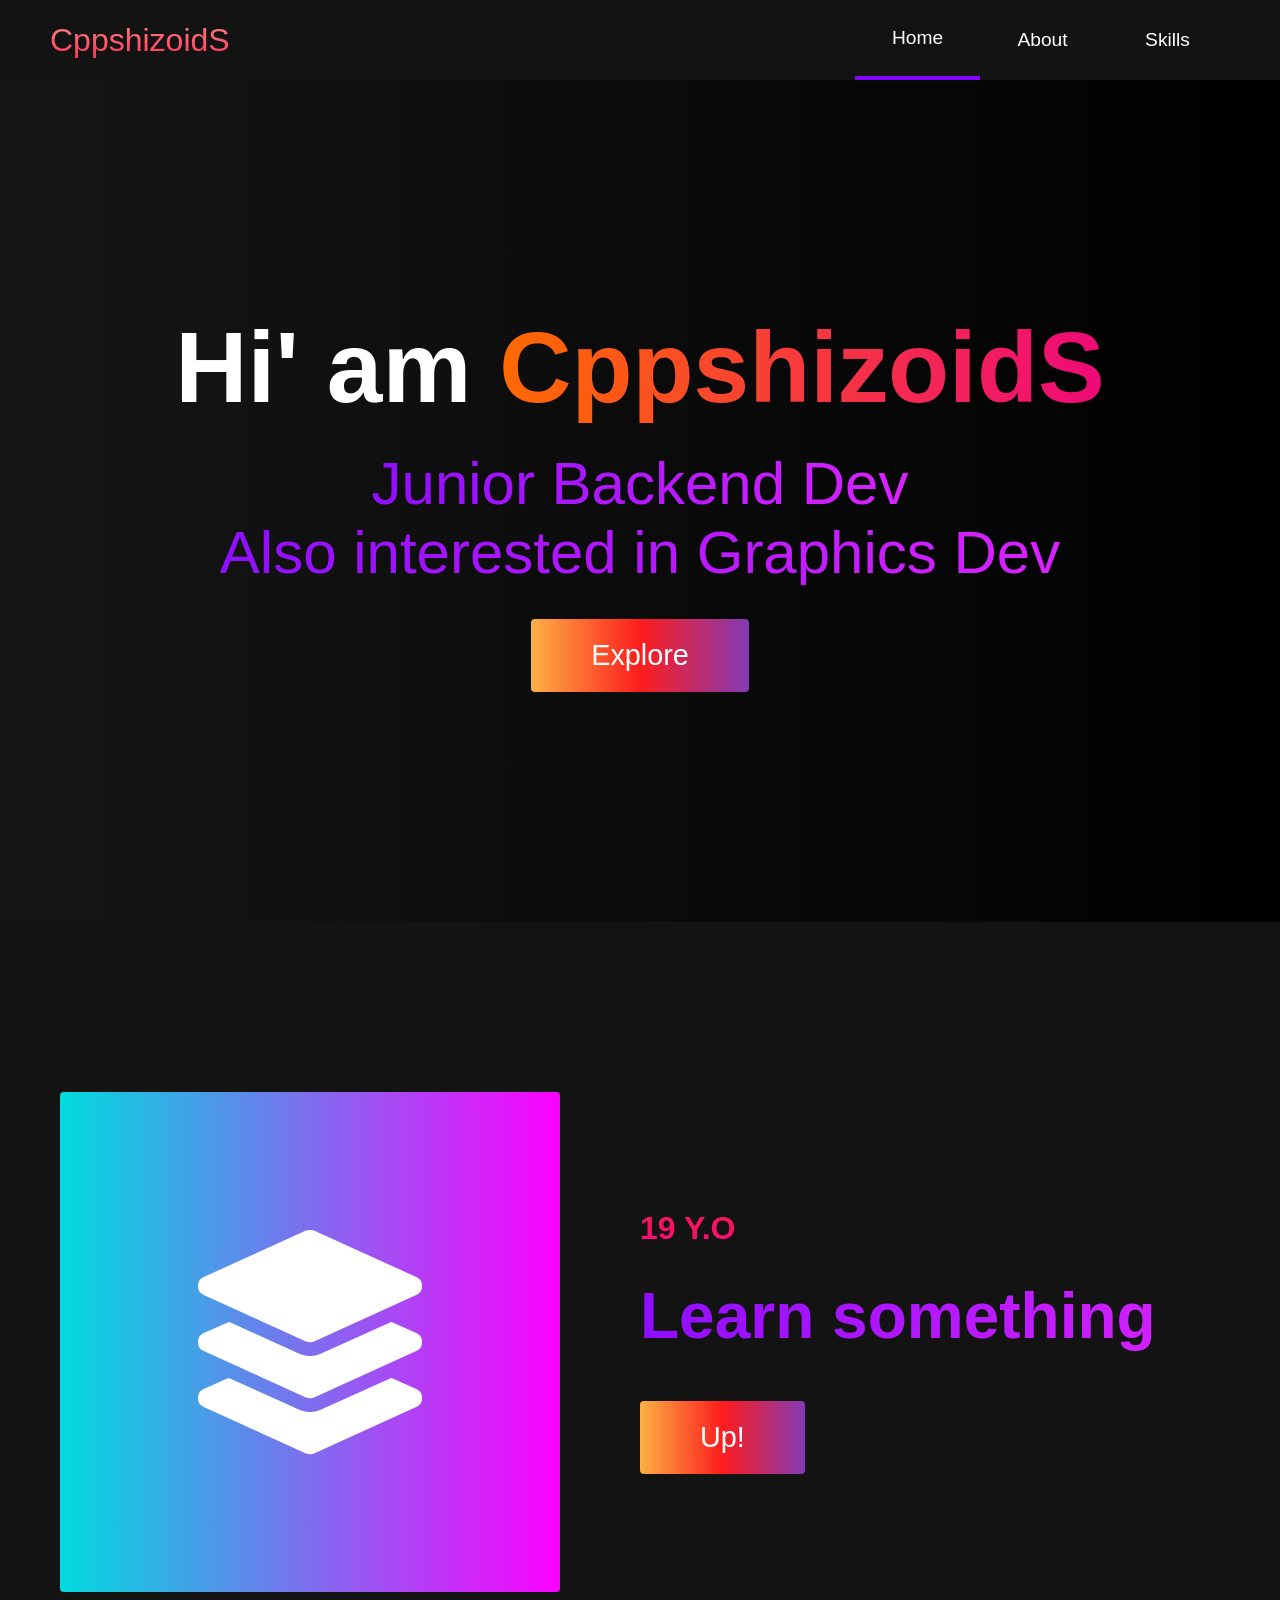
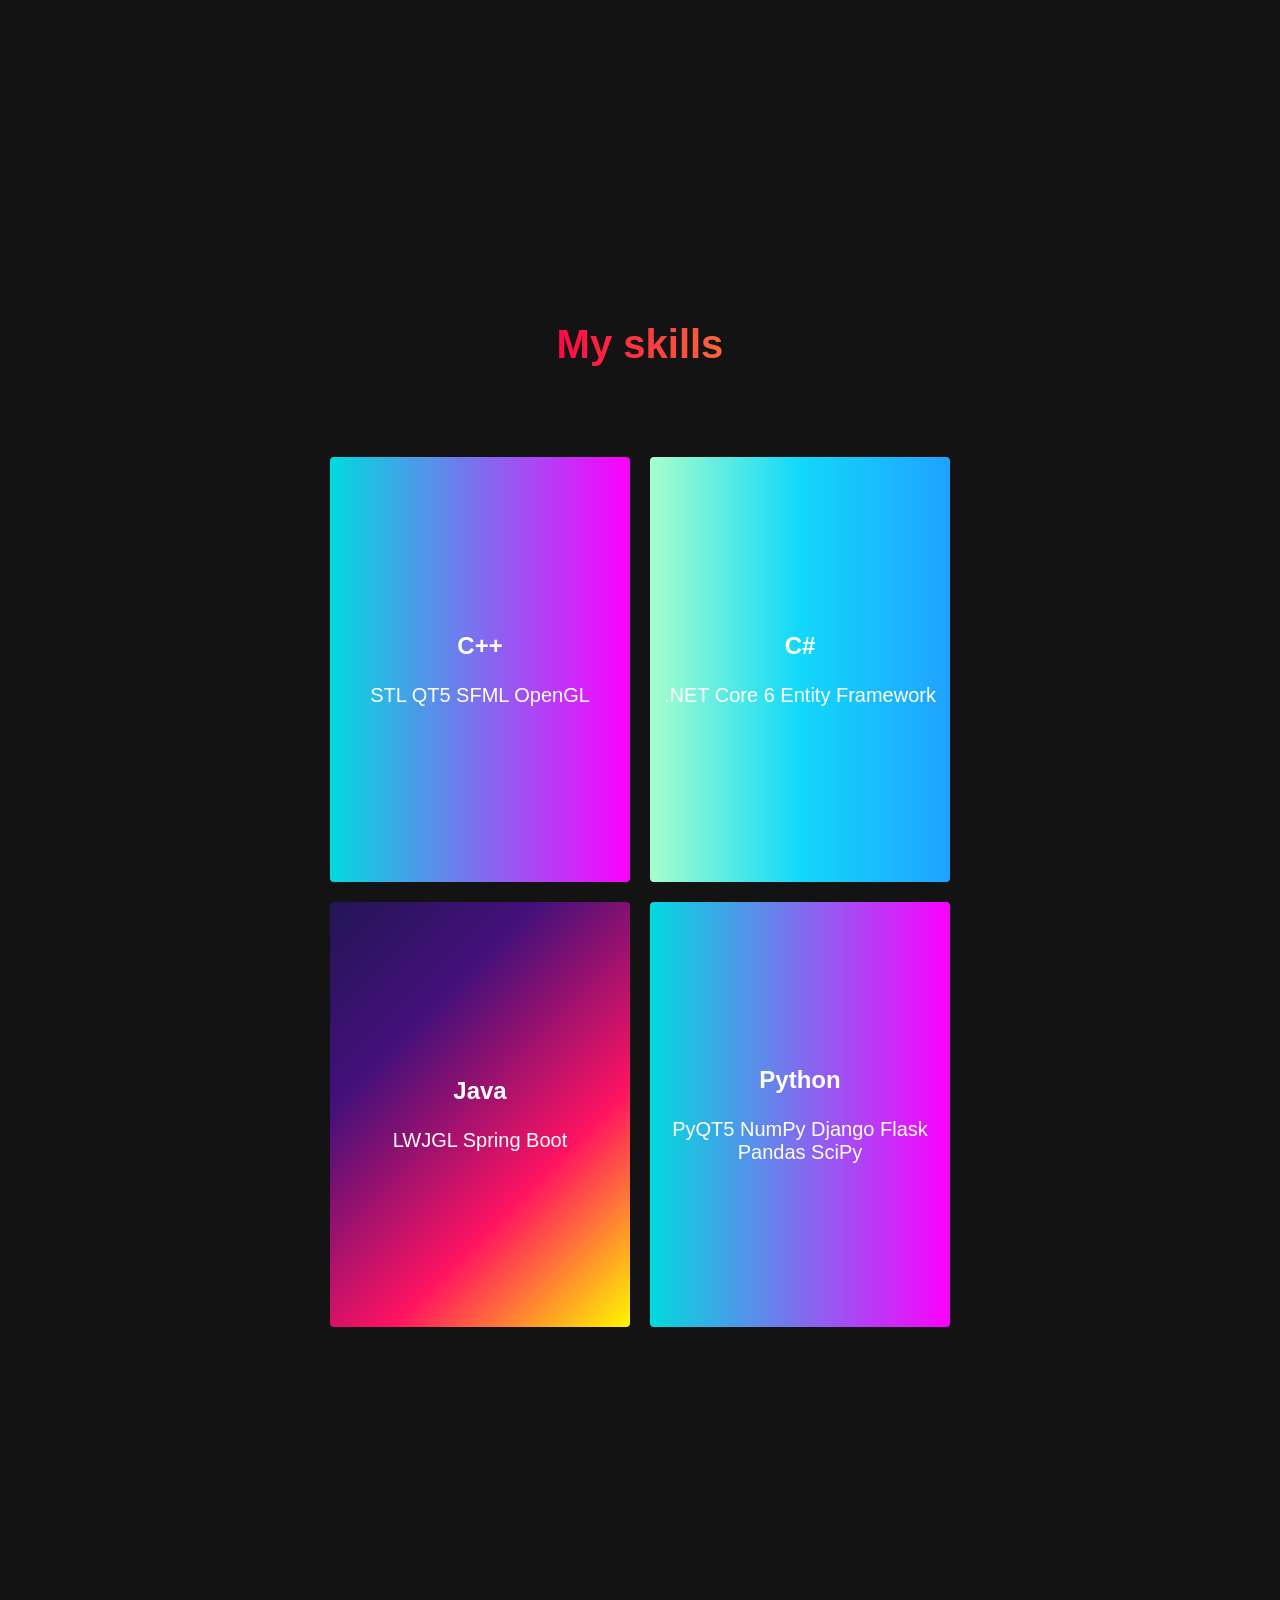
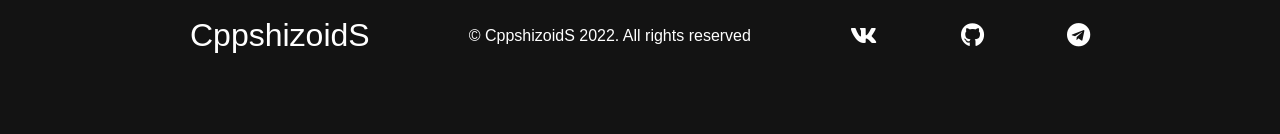
==== commit 9297ecde: "Update index.html" ====
--- a/index.html
+++ b/index.html
@@ -42,7 +42,8 @@
     <div class="hero" id="home">
       <div class="hero__container">
         <h1 class="hero__heading">Hi' am <span>CppshizoidS</span></h1>
-        <p class="hero__description">Beginner Programmer</p>
+        <p class="hero__description">Junior Backend Dev</p>
+        <p class="hero__description">Also interested in Graphics Dev</p>
         <button class="main__btn"><a href="#">Explore</a></button>
       </div>
     </div>
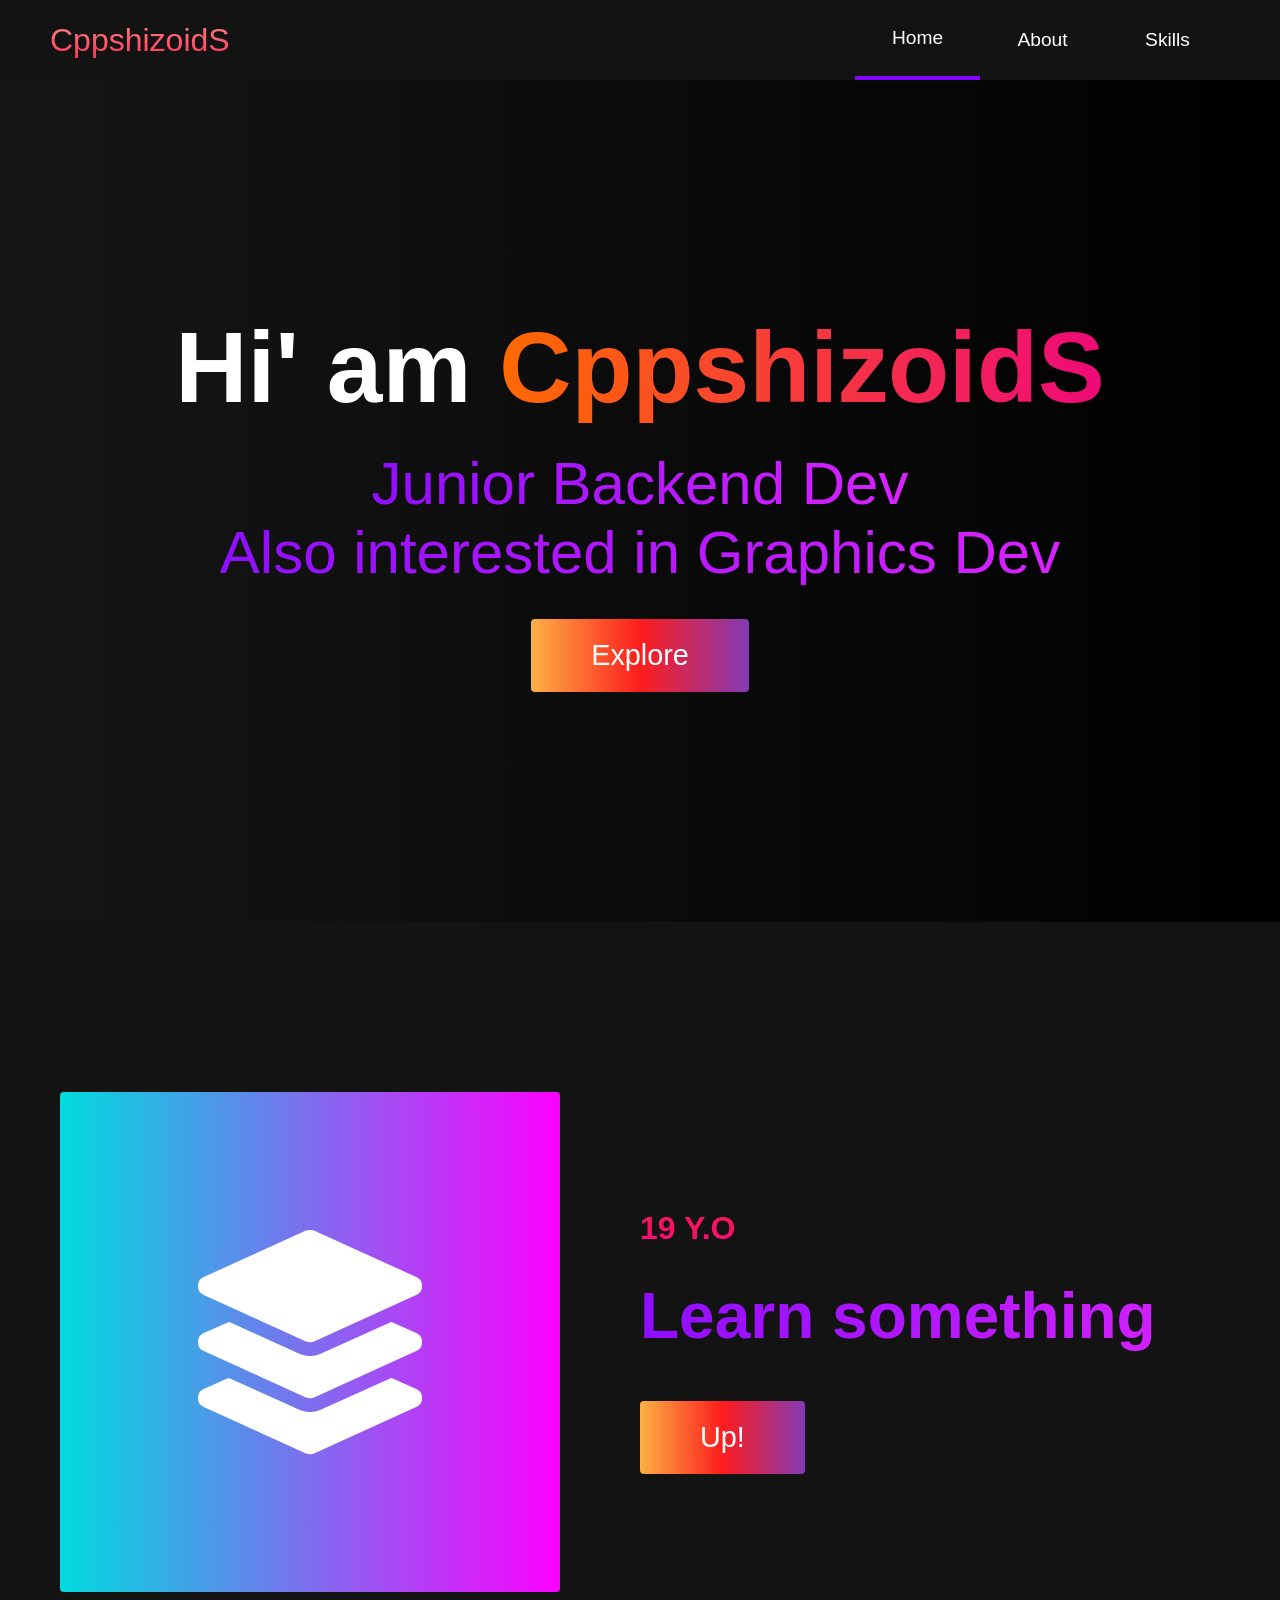
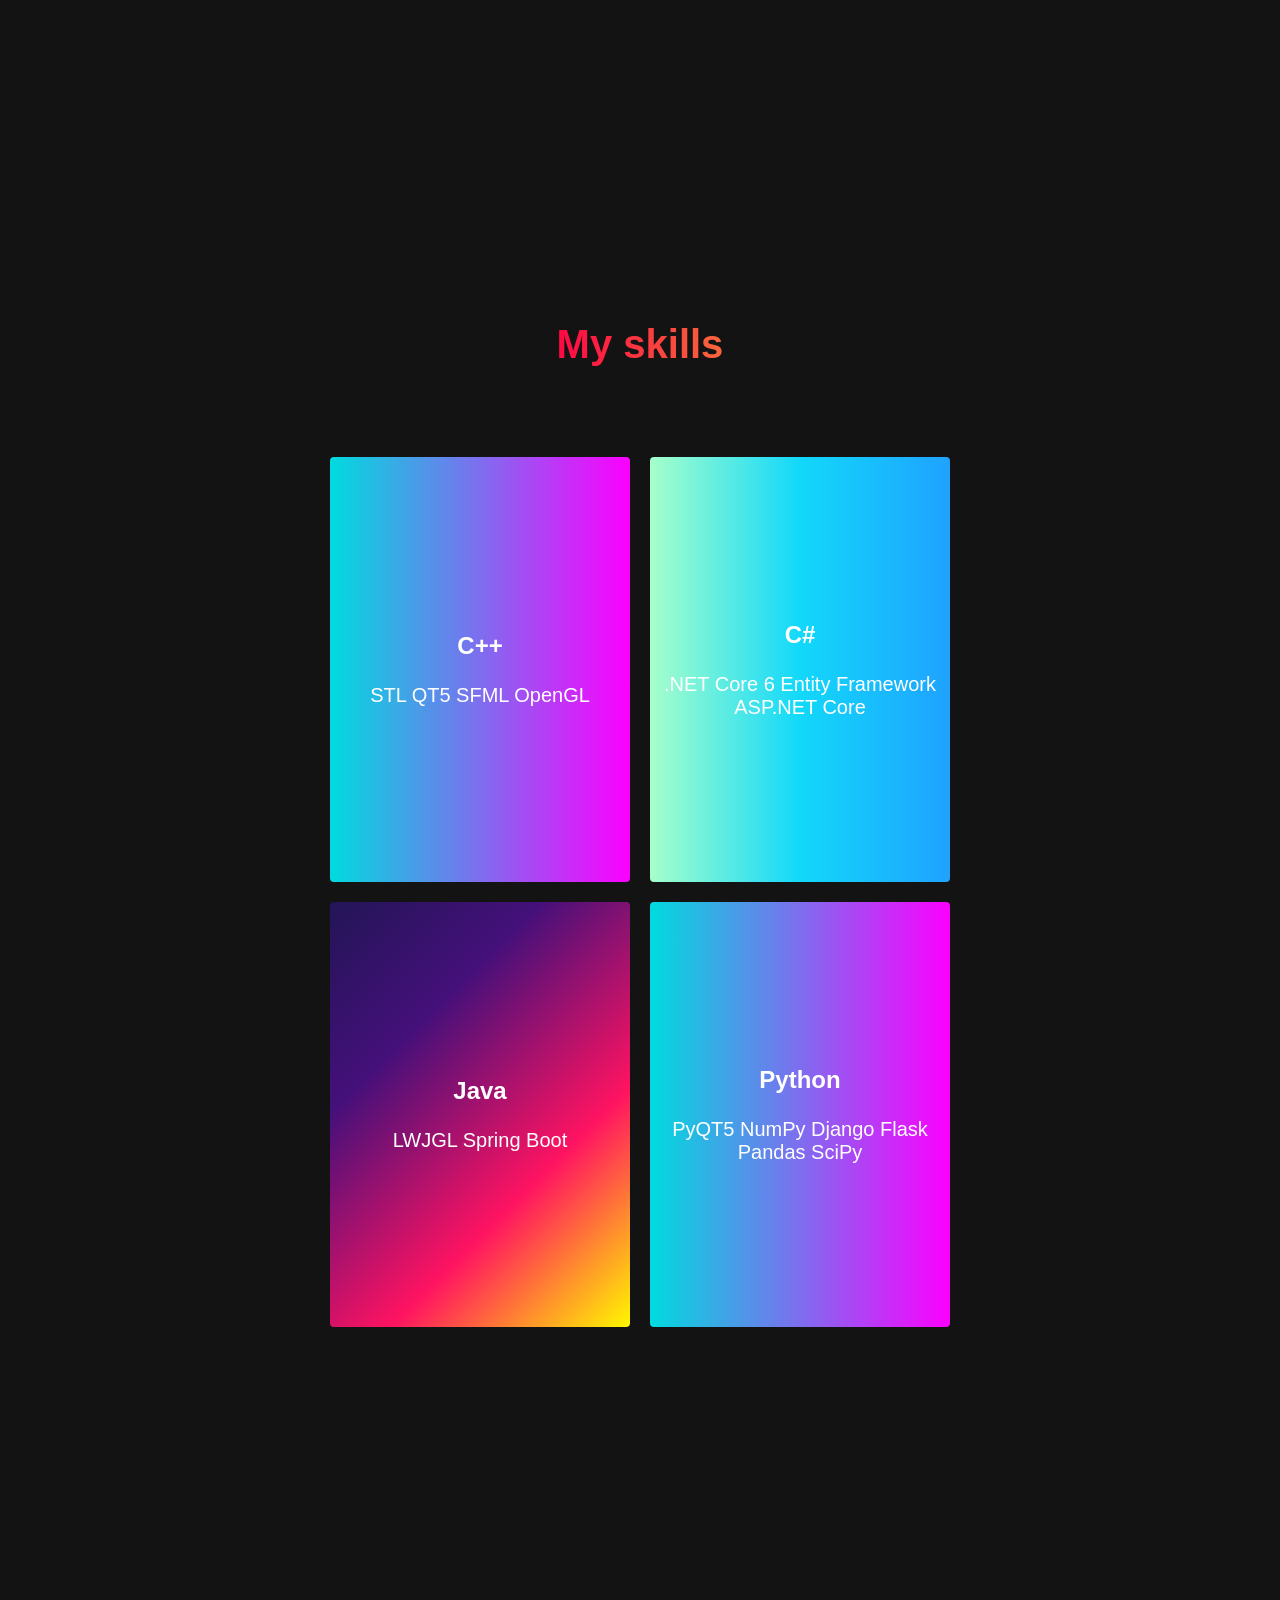
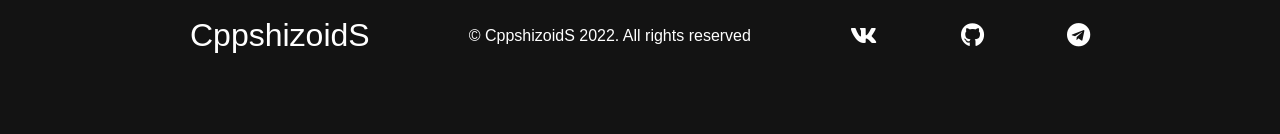
==== commit 3f0be46c: "Update index.html" ====
--- a/index.html
+++ b/index.html
@@ -73,7 +73,7 @@
         </div>
         <div class="services__card">
           <h2>C#</h2>
-          <p>.NET Core 6 Entity Framework</p>
+          <p>.NET Core 6 Entity Framework ASP.NET Core</p>
         </div>
         <div class="services__card">
           <h2>Java</h2>
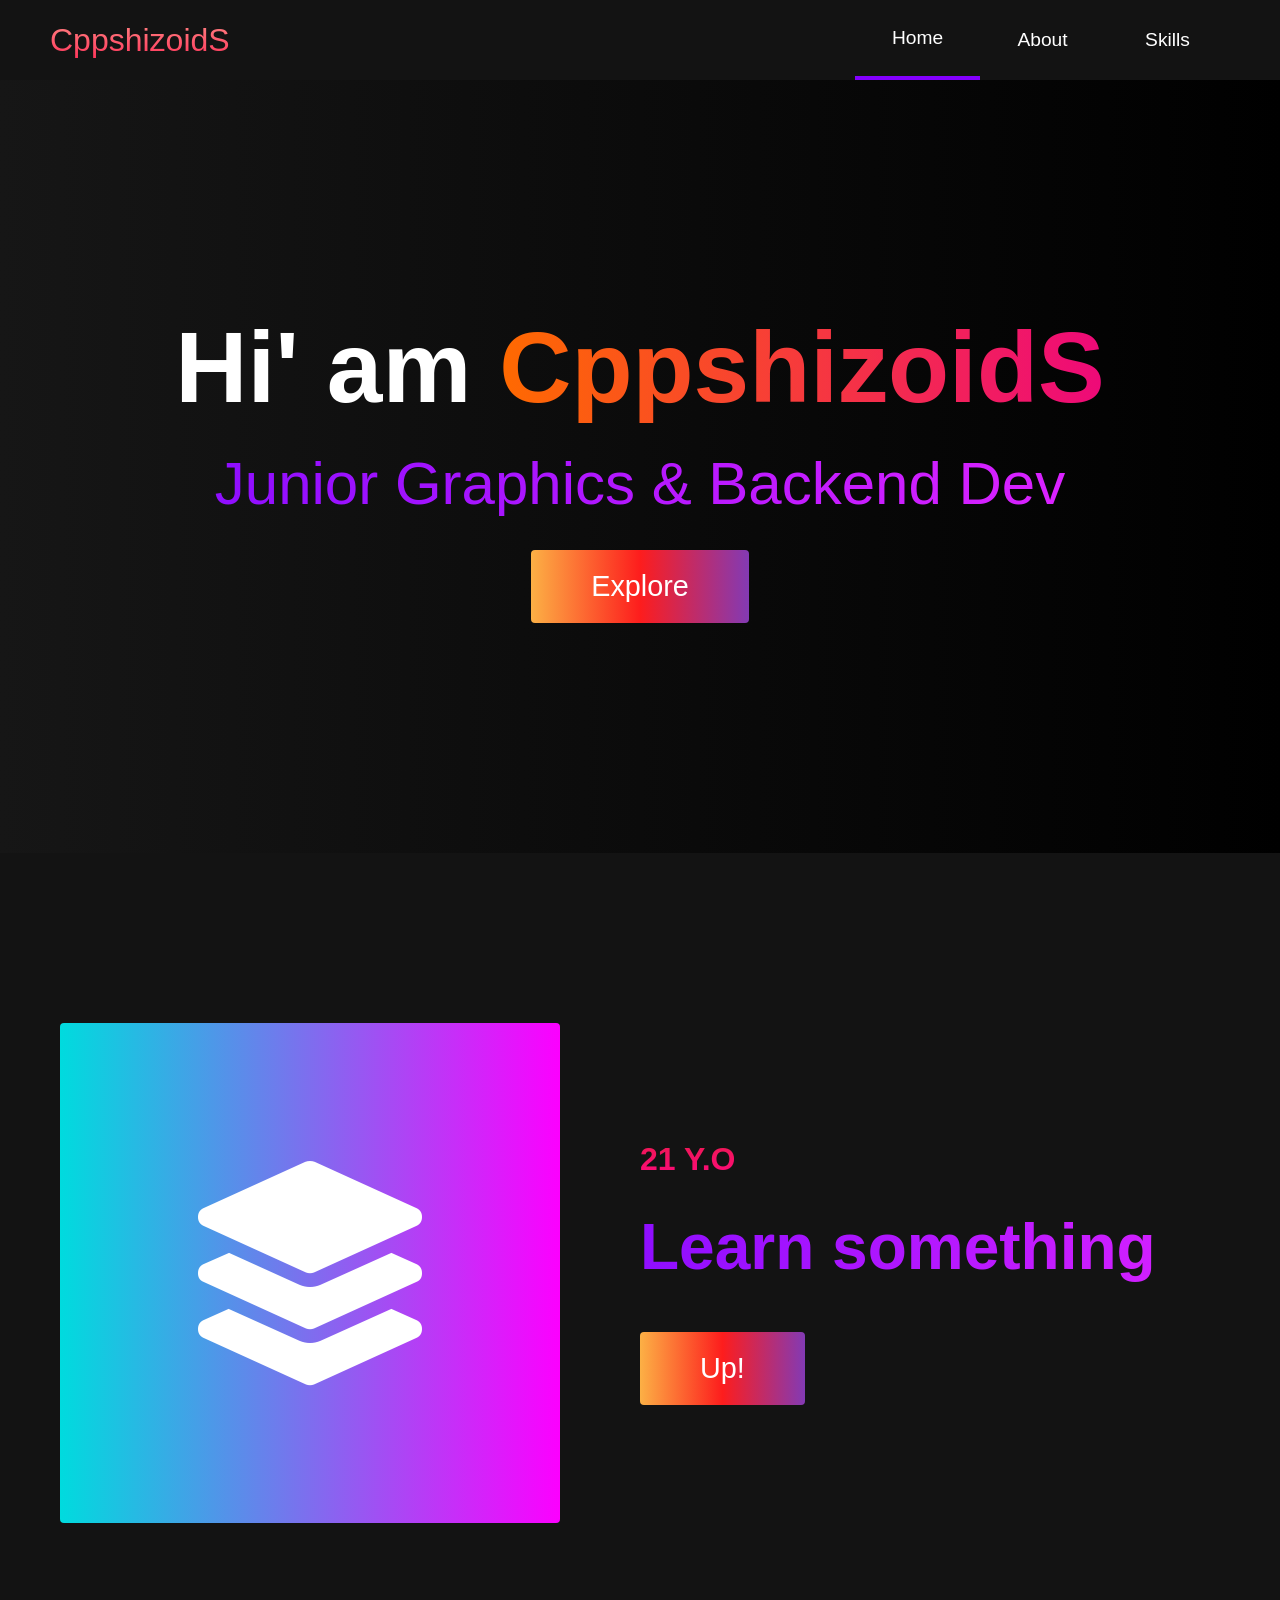
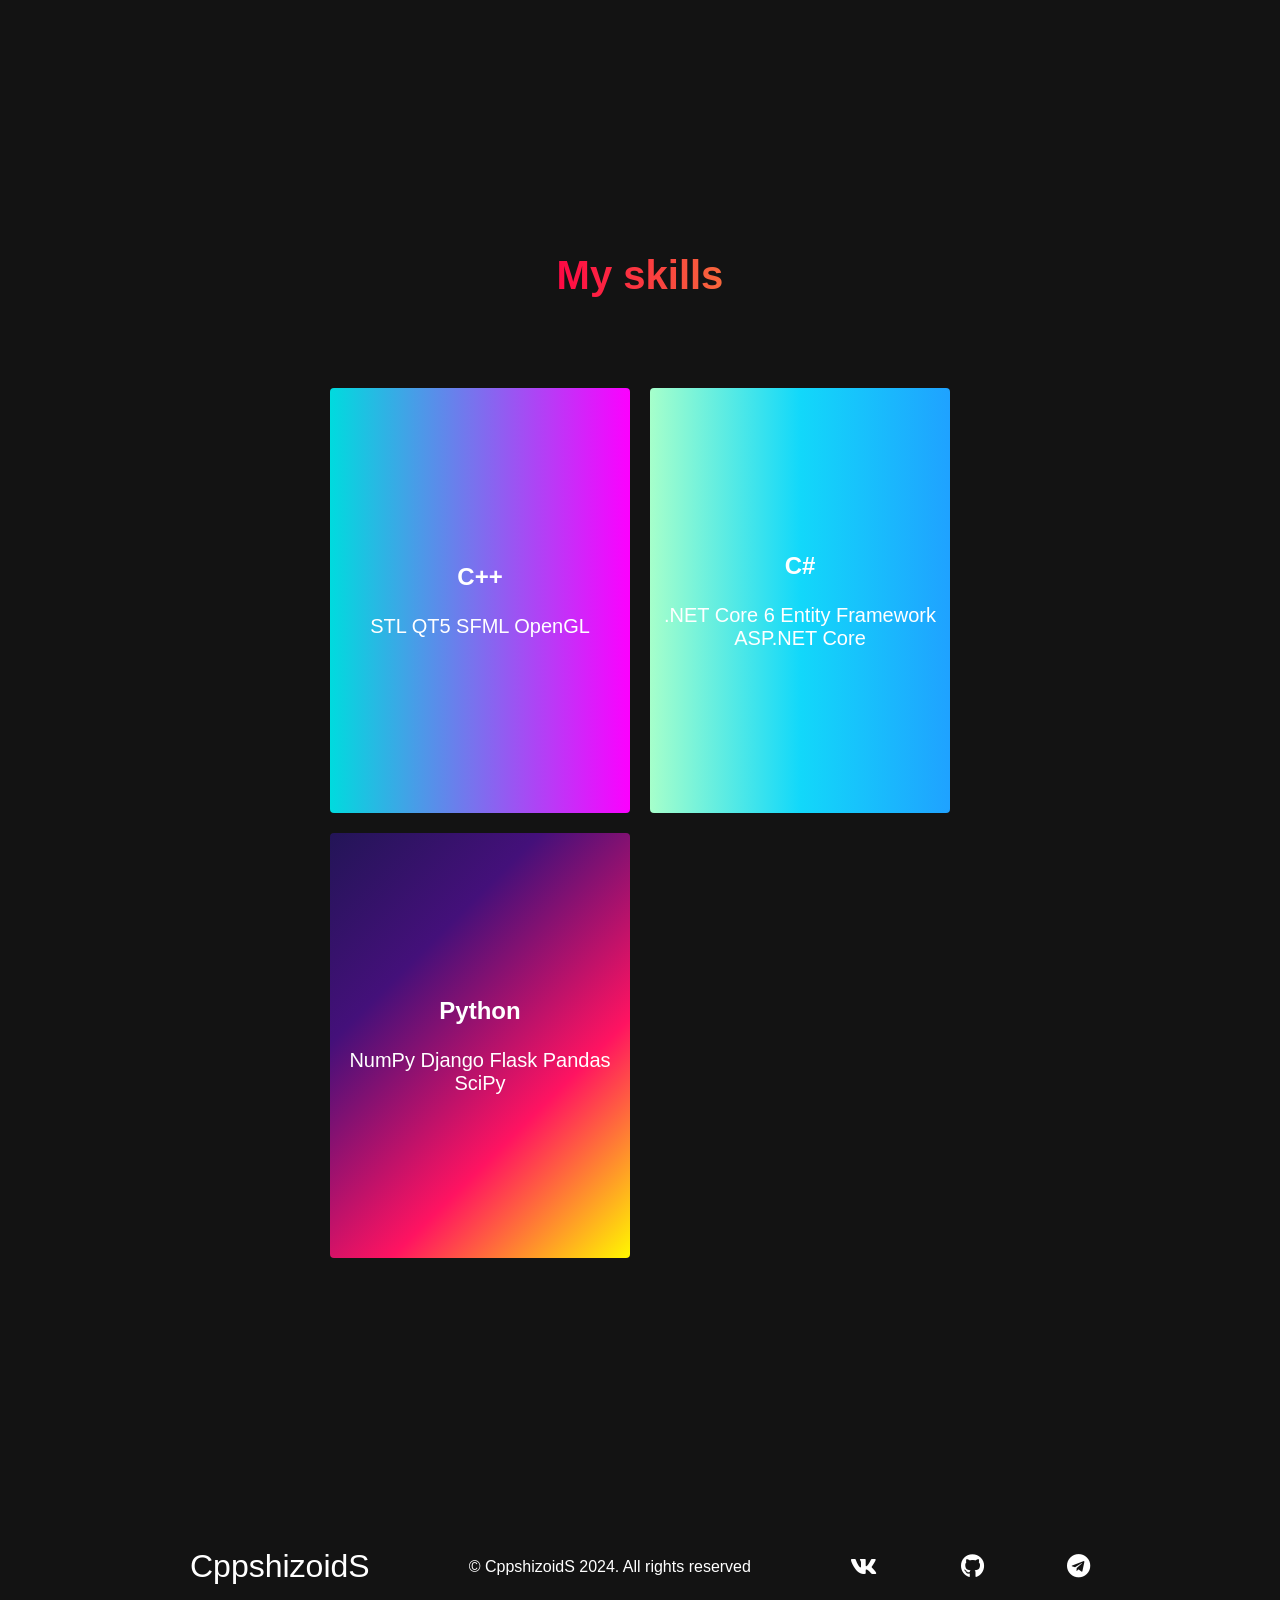
==== commit 396ef7f9: "fix info" ====
--- a/index.html
+++ b/index.html
@@ -42,8 +42,7 @@
     <div class="hero" id="home">
       <div class="hero__container">
         <h1 class="hero__heading">Hi' am <span>CppshizoidS</span></h1>
-        <p class="hero__description">Junior Backend Dev</p>
-        <p class="hero__description">Also interested in Graphics Dev</p>
+        <p class="hero__description">Junior Graphics & Backend Dev</p>
         <button class="main__btn"><a href="#">Explore</a></button>
       </div>
     </div>
@@ -55,7 +54,7 @@
           <div class="main__img--card"><i class="fas fa-layer-group"></i></div>
         </div>
         <div class="main__content">
-          <h1>19 y.o</h1>
+          <h1>21 y.o</h1>
           <h2>Learn something</h2>
           <p></p>
           <button class="main__btn"><a href="#">Up!</a></button>
@@ -76,12 +75,8 @@
           <p>.NET Core 6 Entity Framework ASP.NET Core</p>
         </div>
         <div class="services__card">
-          <h2>Java</h2>
-          <p>LWJGL Spring Boot</p>
-        </div>
-        <div class="services__card">
           <h2>Python</h2>
-          <p>PyQT5 NumPy Django Flask Pandas SciPy</p>
+          <p>NumPy Django Flask Pandas SciPy</p>
         </div>
       </div>
     </div>
@@ -93,7 +88,7 @@
           <div class="footer__logo">
             <a href="/" id="footer__logo">CppshizoidS</a>
           </div>
-          <p class="website__rights">© CppshizoidS 2022. All rights reserved</p>
+          <p class="website__rights">© CppshizoidS 2024. All rights reserved</p>
           <div class="social__icons">
             <a href="https://vk.com/cppshizoid2" class="social__icon--link" target="_blank"
               ><i class="fab fa-vk"></i
